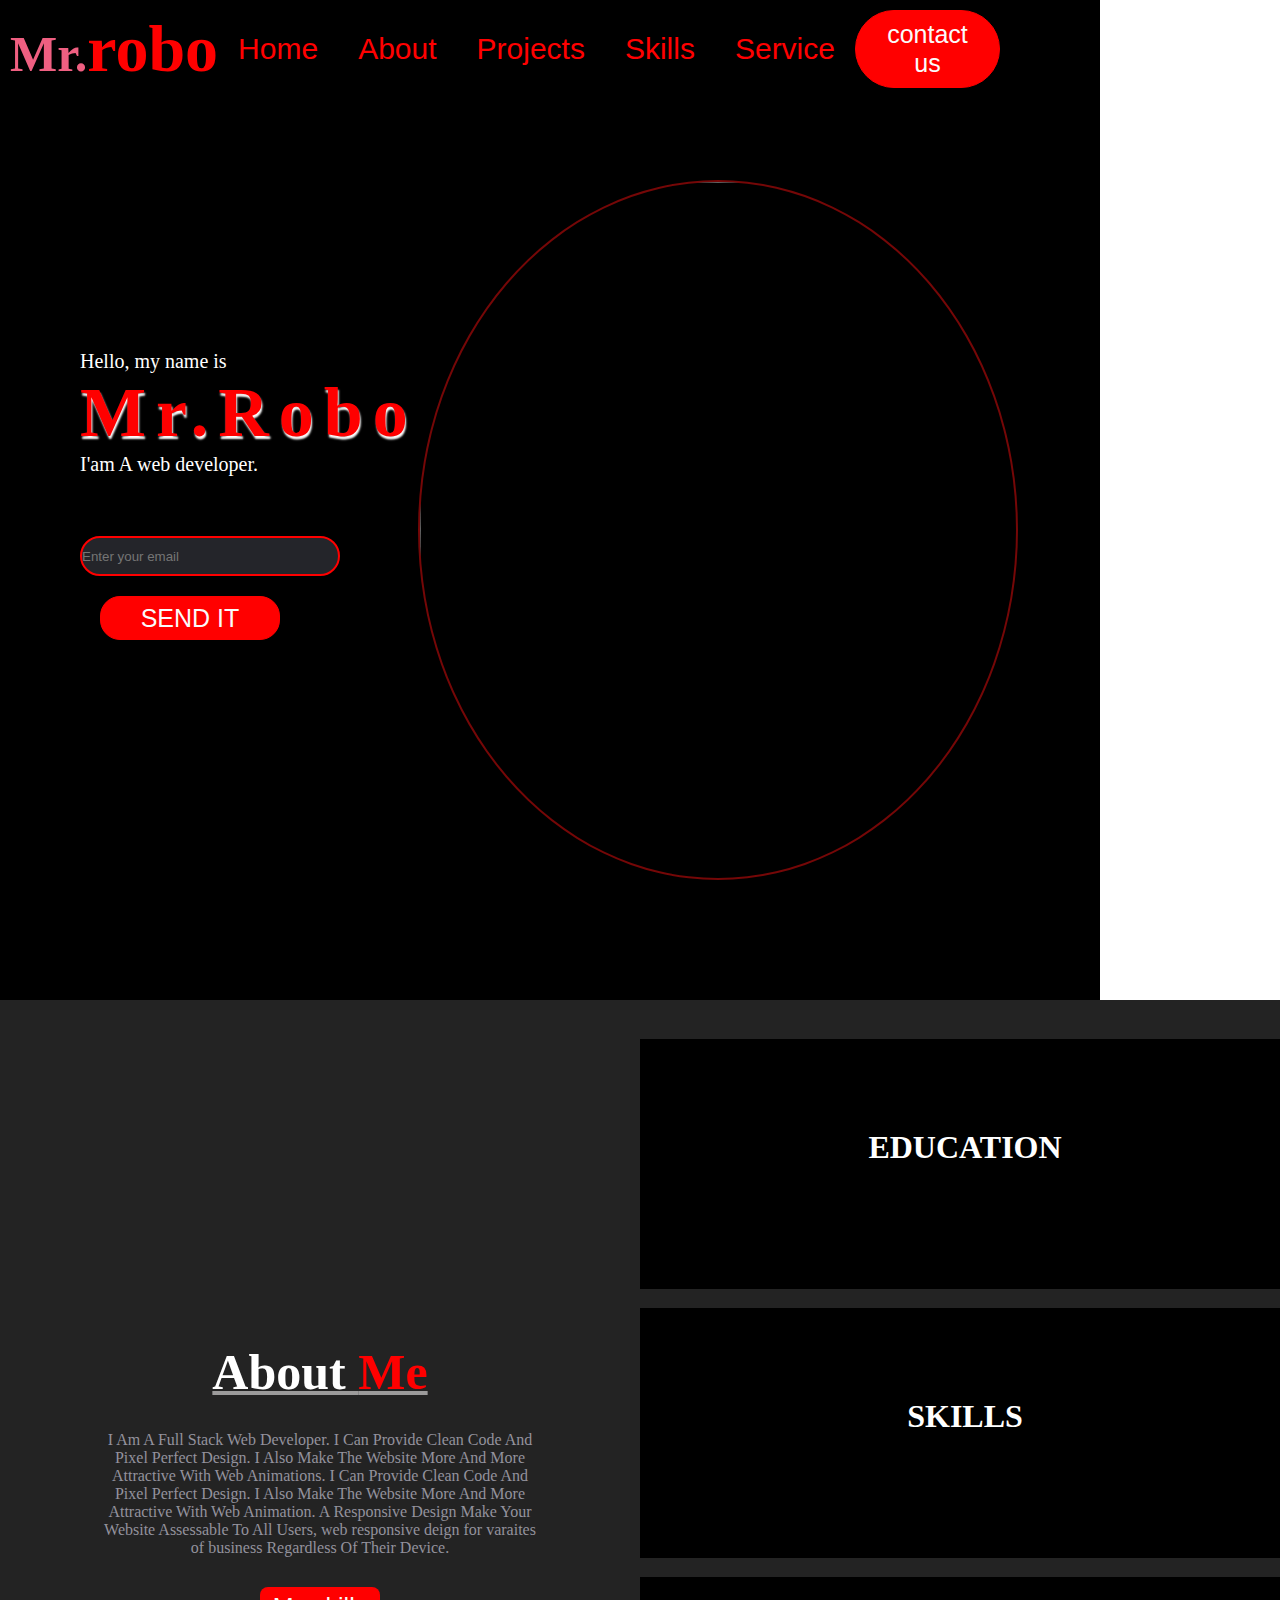
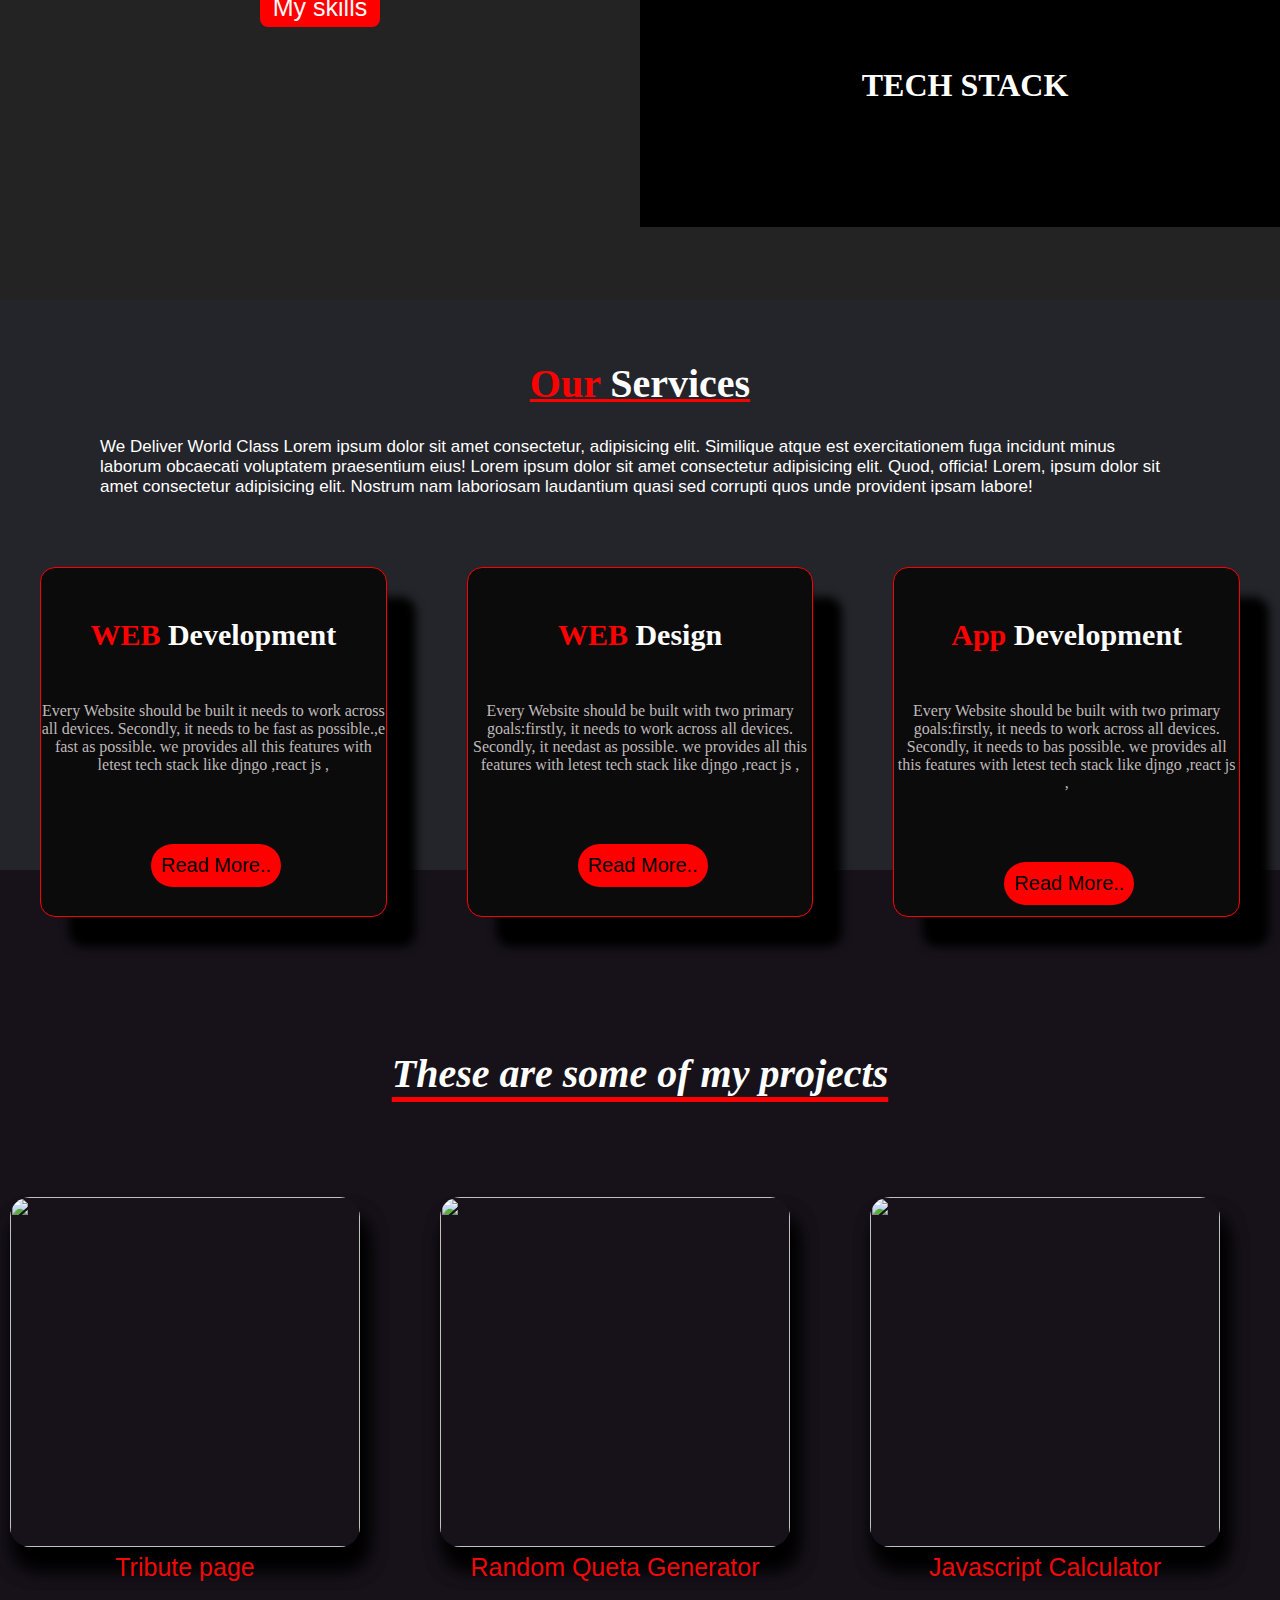
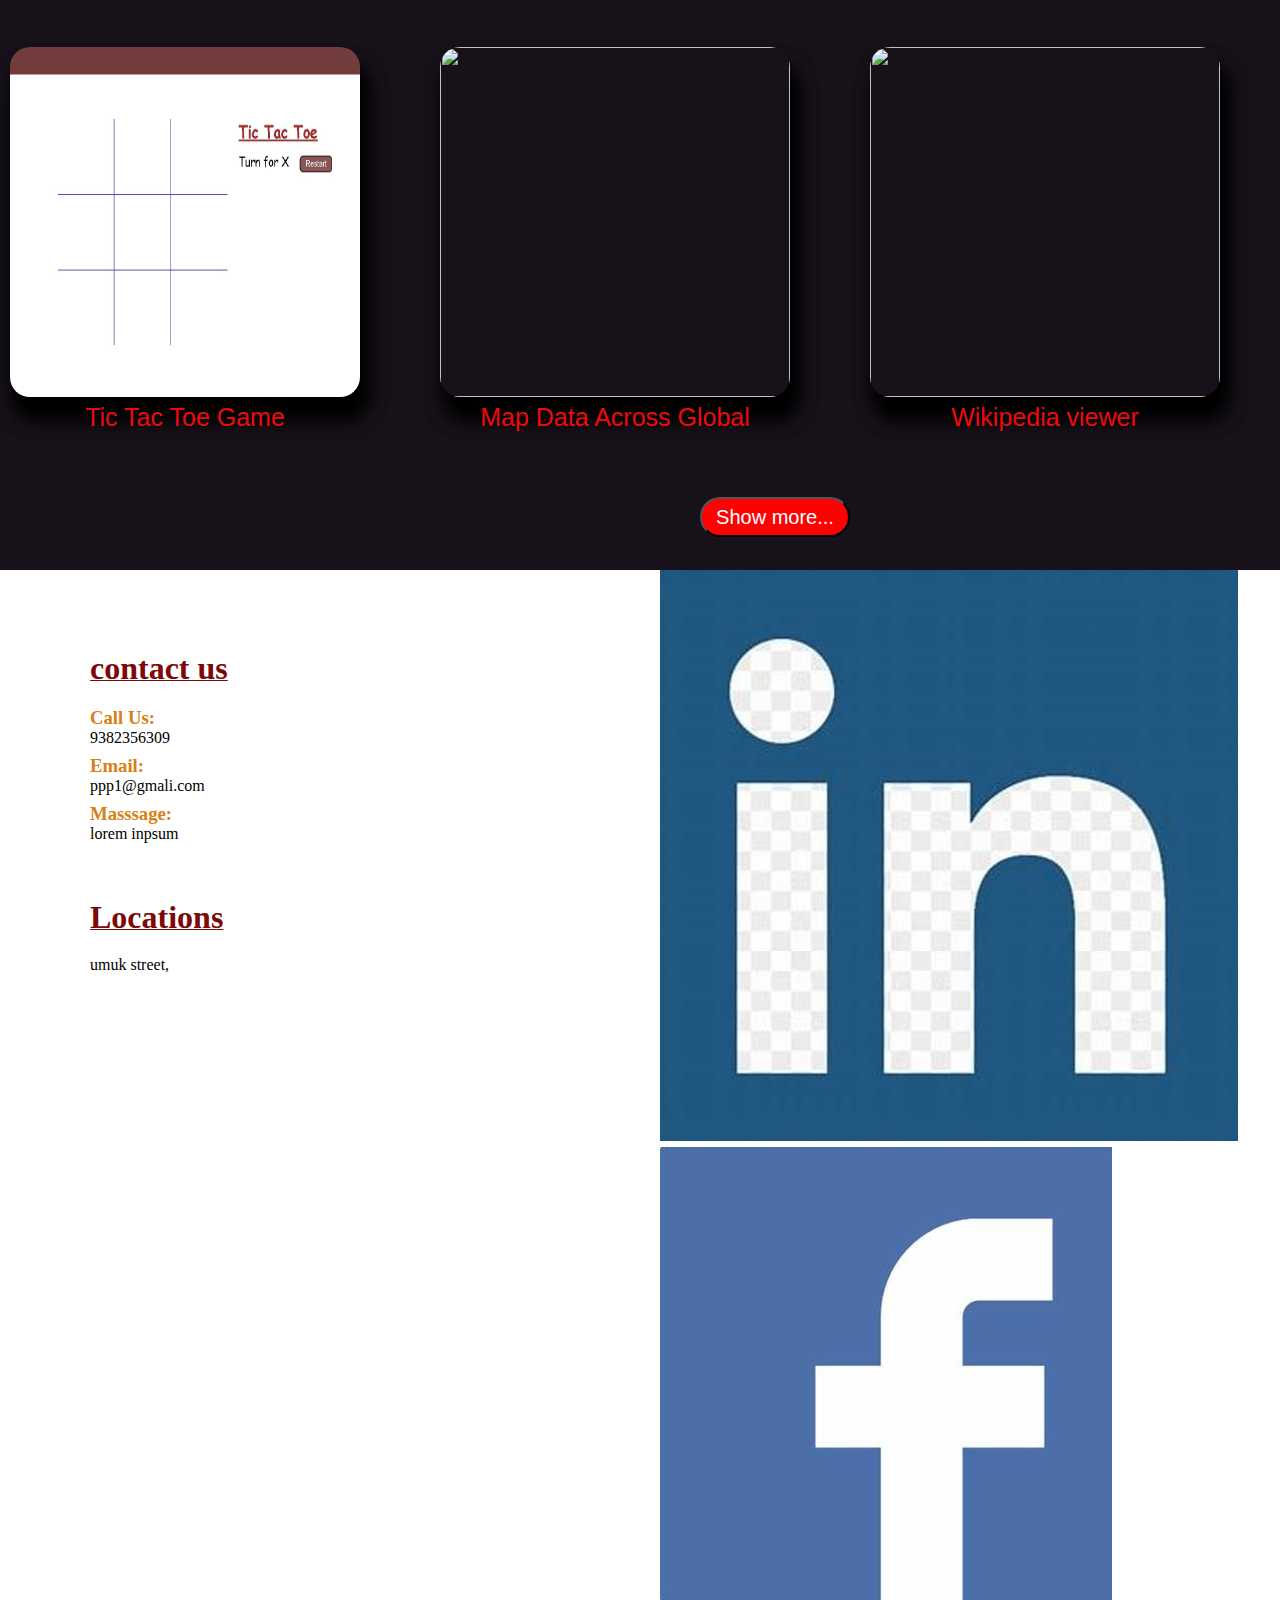
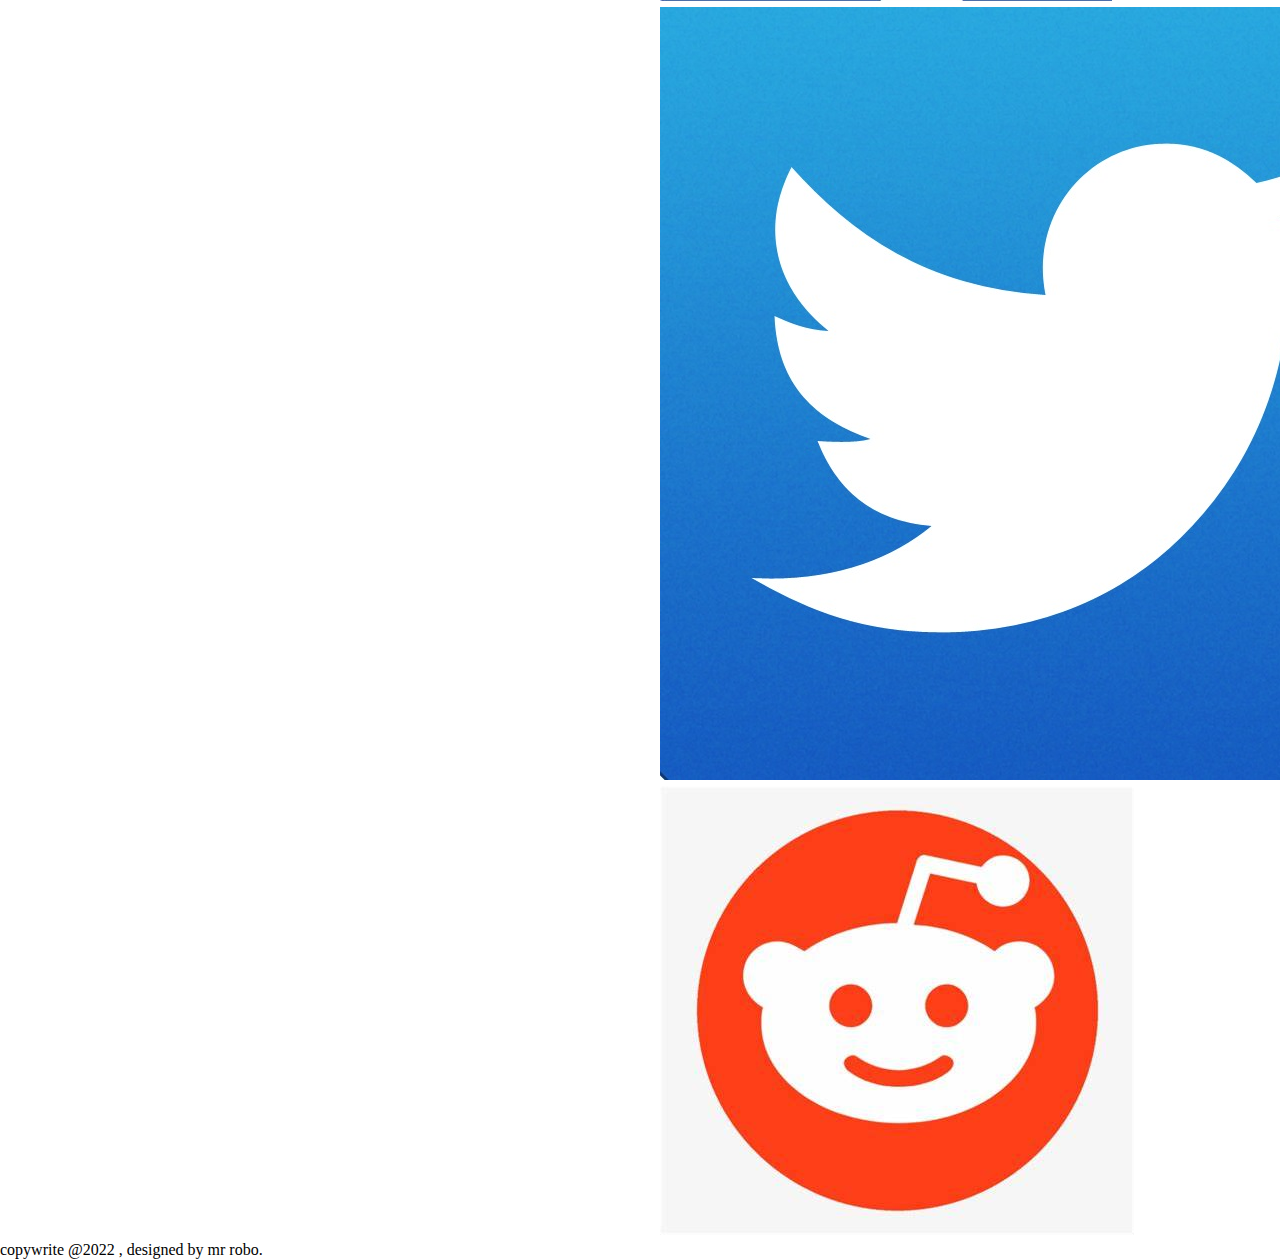
==== index.html @ b3cbdafd "Rename portfolio2.html to index.html" ====
<!DOCTYPE html>
<html lang="en">
<head>
    <meta charset="UTF-8">
    <meta http-equiv="X-UA-Compatible" content="IE=edge">
    <meta name="viewport" content="width=device-width, initial-scale=1.0">
    <title>Document</title>
    <link rel="stylesheet" href="portfolio2.css">
    <link rel="stylesheet" media="screen and (max-width:1300px)" href="portfolio2 mobile.css">

</head>
<body>
    <!-----------------------------------navigation section ------------->
    <div class="head">
    <header>
        <h2 class="logo">Mr.<span class="spn">robo</span></h2>
     <nav class="nav-list">
        <ul class="navlist">
            <li><a href="#">Home</a></li>
            <li><a href="#about-section">About</a></li>
            <li><a href="#projects-section">Projects</a></li>
            <li><a href="#">Skills</a></li>
            <li><a href="#service-section">Service</a></li>
        </ul>
     </nav>
     <a href="contact.html"><button class="contact-btn">contact us </button></a>
    </header>
</div>
    <!------------------------------------------ body section -------------->
    <section class="main-page">
        <div class="intro">
        <p>Hello, my name is </p>
        <h1><span>Mr.Robo </span></h1>
        <p>I'am A web developer.</p>
        <form>
            <input type="email" class="mail" placeholder="Enter your email" >
            <button id="mailsubmit" >SEND IT</button>
        </form>
        <!-- <script>
            document.form.mail.setCustomValidity("dddd")
            function updateMessage(input)
            {
                if(input.value == "")
                {
                    input.setCustomValidity('');
                }
            }
         </script> -->
        </div>
        <div class="roboimg">
            <img src="IMG_20220223_135254.jpg">
        </div>
        
    </section>

<!-- -------------------------- about section --------------------------- -->
<div id="about-section">
    <div class="about-1">
 <h1>About <span style="color: red;">Me</span></h1>
 <!-- <h2></h2> -->
 <p> I Am A Full Stack Web Developer. I Can Provide Clean Code And Pixel Perfect Design. I Also Make The Website More And More Attractive With Web Animations. I Can Provide Clean Code And Pixel Perfect Design. I Also Make The Website More And More Attractive With Web Animation. A Responsive Design Make Your Website Assessable To All Users,  web responsive deign for varaites of business Regardless Of Their Device.</p>
    <!-- </div> -->
    <button class="skillbtn">My skills</button>
</div>
<div class="about-2">
<div class="about2card-1">
<h1>EDUCATION</h1>
</div>

<div class="about2card-1">
    <h1>SKILLS</h1>
    </div>

    <div class="about2card-1">
        <h1>TECH STACK</h1>
        </div>
</div>

</div>
<!-- //------------------------------------------------------------- -->


  <!-- ----------------------- our service ------------------------------------------------   -->

<section id="service-section">
<h1 class="serviceh1">Our <span style="color:white ;">Services</span> </h1>
<p class="service-intro">We Deliver World Class Lorem ipsum dolor sit amet consectetur, adipisicing elit. Similique atque est exercitationem fuga incidunt minus laborum obcaecati voluptatem praesentium eius! Lorem ipsum dolor sit amet consectetur adipisicing elit. Quod, officia! Lorem, ipsum dolor sit amet consectetur adipisicing elit. Nostrum nam laboriosam laudantium quasi sed corrupti quos unde provident ipsam labore! </p>
<div class="service">

<div class="service-item">
<h1><span style="color: red;">WEB </span>Development</h1>
<p>Every Website should be built it needs to work across all devices. Secondly, it needs to be fast as possible.,e fast as possible. we provides all this features with letest tech stack like djngo ,react js ,</p>
<button class="service-btn">Read More..</button>
</div>

<div class="service-item">
    <h1><span style="color: red;">WEB </span>Design</h1>
    <p>Every Website should be built with two primary goals:firstly, it needs to work across all devices. Secondly, it needast as possible. we provides all this features with letest tech stack like djngo ,react js ,</p>
    <button class="service-btn">Read More..</button>
    </div>
    
<div class="service-item">
    <h1><span style="color: red;">App</span> Development</h1>
    <p>Every Website should be built with two primary goals:firstly, it needs to work across all devices. Secondly, it needs to bas possible. we provides all this features with letest tech stack like djngo ,react js ,</p>
    <button class="service-btn">Read More..</button>
    </div>
</div>

</section>
<!-- <hr> ------------------------- project section -->
<div id="projects-section">
<h1>These are some of my projects</h1>

<div class="project-cointaner"> 

    <div class="project-item">
        <a href="product landing page.html" target="_blank">

        <img class="project-item" src="https://cdn.freecodecamp.org/testable-projects-fcc/images/tribute.jpg" >
            <!-- class="item-footer">  -->
            <p> Tribute page </p>
        
        </a>
         </div>
         <div class="project-item">
             <a target="_blank" href="#">
            <img class="project-item" src=" https://cdn.freecodecamp.org/testable-projects-fcc/images/random-quote-machine.png" >
            <div class="item-footer"> 
                <p> Random Queta Generator </p>
            </div>
        </a>
             </div>
             <div class="project-item">
                <a href="#">
                <img class="project-item" src=" https://cdn.freecodecamp.org/testable-projects-fcc/images/calc.png" >
                
                <!-- <div class="item-footer">  -->
                    <p> Javascript Calculator</p>
                <!-- </div> -->
            </a>
                 </div>
                 <div class="project-item">
                    <a href="http://" target="_blank" rel="noopener noreferrer">
                    <img class="project-item" src="tic tac toe photo.jpg" >
                    <!-- <div class="item-footer">  -->
                        <p> Tic Tac Toe Game </p>
                    <!-- </div> --></a>
                     </div>
                     <div class="project-item">
                        <a href="#">

                            <img class="project-item" src="https://cdn.freecodecamp.org/testable-projects-fcc/images/map.jpg " >
                            <!-- <div class="item-footer">  -->
                                <p> Map Data Across Global </p>
                                <!-- </div> -->
                            </a>
                         </div>
                         <div class="project-item">
                            <a href="#">

                                <img class="project-item" src=" https://cdn.freecodecamp.org/testable-projects-fcc/images/wiki.png" >
                                <!-- <div class="item-footer">  -->
                                   <p>  Wikipedia viewer </p>
                                    <!-- </div> -->
                                </a>
                             </div>

    </div>


<div class="btn">
    <button>Show more...</button>
</div>

</div>
</div>
<!-- -----------------------------------footer section--------------------- -->
<footer id="footer-section">
    
<div class="footer-left">

   <div class="fitm">
    <h1>contact us</h1>
   <h3>Call Us: </h3>
   <p>9382356309</p>
   <h3>Email:</h3>
   <p>ppp1@gmali.com</p>
   <h3>Masssage:</h3>
   <p>lorem inpsum</p>
   
   <p></p>
   </div>

   <div class="fitm">
    <h1>Locations</h1>
   <p>umuk street, </p>
   </div>
   
</div>
<div class="footer-right">
<form action="">

</form>

</div>

<div class="social-icon">
    <!-- <h1 class="socialh1">connect with me : </h1> -->
   <a href="linkdine.com" target="_blank"><img src="linkdin 6.jpg" alt="linkdine"></a>
   <a href="facebook.com" target="_blank"> <img  src="fb logo2 " alt="linkdine"></a>
  <a href="twteer.com" target="_blank">  <img  src="twteeer 3.jpg" alt="linkdine"></a>
   <a class="redlogo" href="reddit.com"target="_blank"> <img  src="reddit " alt="linkdine"></a>
   
</div>

<p id="copy">copywrite @2022 , designed by mr robo.</p> 
</footer>

</body>
</html>
---- portfolio2.css ----
*{
    padding: 0;
    margin: 0;
    box-sizing: border-box;
    /* background-color: #24252A; */
 }
 /* ------------------navigation section-------------------------------- */
header{
   display: flex;
   justify-content: space-between;
   align-items: center;
   padding: 10px;
   background-color: #000000;
   
}
.head{
   width: 100%;
   position: fixed;
   top: 0;
}
.spn{
   color: red;
   font-size: 66px;
}
.logo{
   font-size: 50px;
   color: rgb(239, 95, 129);
   cursor: pointer;
}
li,a,button{
   font-family: "montserrat" ,sans-serif;
   font-weight: 500;
   color: rgb(251, 250, 250);
   font-size: 25px;
   text-decoration: none;
}
.navlist{
   list-style-type: none;
   display: flex;
   justify-content: space-evenly;
   /* position: fixed; */
}
.navlist li{
   display: inline-block;
   padding:  20px;
}
.navlist li a{
   transition: all 0.3s ease 0s;
   font-size: 30px;
   transition: 0.3s;
   color: red;
}
/* .navlist li a:hover{ */
   /* color: red; */
   /* border-bottom: 5px solid red; */
/* } */
li a{
   transition: .5s linear;
}
li:hover a:nth-child(1){
   margin-right: 5px
 }
/* li:hover a:nth-child(1):after{ */
   /* content: "'"; */
 /* } */
 li:hover a:nth-child(2){
   margin-left: 30px
 }
 li:hover a{
   color: #fff;
   text-shadow: 0 0 10px #fff,
                0 0 20px #fff, 
                0 0 40px #fff;
 }

.contact-btn{
   padding: 9px 25px;
   margin-right: 90px;
   background-color:red;
   cursor: pointer;
   /* border: none; */
   border: 1px solid red;
   border-radius: 50px;
   transition: all 0.3s ease 0s;
}
.contact-btn:hover{
   border: 4px soid rgba(0,136,169,1);
   background-color: #24252A;
}
 /* -------------------------------------------- */
 /* ---------------------------body section------------------------------ */
.main-page{
   display: flex;
   justify-content: space-around;
   background-color: #000000;
   height: 1000px;
}
.intro{
   margin-top: 350px;
   padding-left: 80px;

}
.intro p{
   color: white;
   font-size: 20px;

}
.intro h1{
   color: red;
   font-size: 70px;
   text-shadow: rgb(252, 252, 252) 1px 3px 2px;
   letter-spacing: 10px;
   cursor: pointer;
}
h1 span{
   transition: .5s linear;
}
h1:hover span:nth-child(1){
   margin-right: 5px
 }
 h1:hover span:nth-child(1):after{
   content: "'";
 }
 h1:hover span:nth-child(2){
   margin-left: 30px
 }
 h1:hover span{
   color: #fff;
   text-shadow: 0 0 10px #fff,
                0 0 20px #fff, 
                0 0 40px #fff;
 }



.mail{
   margin-top: 60px;
   /* margin: 20px; */
   width: 260px;
   height: 40px;
   border: 2px solid red;
   border-radius: 20px;
   background-color:  #24252A;;
   
}
.mail:hover{
   background-color: rgb(215, 212, 212) ;
   
}
#mailsubmit{
   margin-left: 20px;
   background-color: red;
   border: 1px solid red;
   border-radius: 20px;
   width: 180px;
   height: 44px;
   cursor: pointer;
}
#mailsubmit:hover{
  transition-duration: 0.5s;
   background-color: #24252A;
}
.roboimg img{
   margin-top: 180px;
   margin-right: 100px;
   height: 700px;
   width: 600px;
   opacity: 0.5;
   border: 2px solid rgb(233, 14, 14);
   border-radius: 50%;
   image-resolution: 100;
}
/* ------------------------------------------------------ */
/* -----------------------------------------about seciton----------------------- */
#about-section{
   background-color: rgb(35, 35, 35);
   height: 900px;
   display: grid;
   grid-template-columns: 50% 50%;
   justify-content: center;

}
.about-1{
   width: 70%;
   text-align: center;
   margin: auto;
   
  padding-top:70px;
}
.about-1 h1{
   color: white;
   font-size: 50px;
   text-decoration: underline 4px rgb(156, 155, 155) ;


}
.about-1 p{
   color: rgb(147, 146, 157);
   margin-top: 30px;
}
.about-1 button{
   background-color: red;
   border: none;
   border-radius: 8px;
   width: 120px;
   height: 40px;
   margin-top: 30px;
   cursor: pointer;
}
.about-1 button:hover{
   background-color: #24252A;
   border: 2px solid red;
   transition: 0.5s;
}

.about-2{
   margin: 20px 0;
   /* background-color: white; */
   /* width: 500px; */
   /* height: 500px; */
}

.about2card-1{
   background-color: #000000;
   width: 650px;
   height: 250px;
   margin: 19px 0;
   text-align: center;
 padding-top: 90px;
 color: white;
}





/* --------------------------- project section------------ */
#projects-section{
   background-color: rgb(23, 18, 26);
   width: 100%;
   height: 1300px;
   padding-top: 100px;
}
.project-item a{
   text-decoration: none;
}
#projects-section h1{
   text-align: center;
   font-size: 40px;
   padding-top: 130px;
   color: rgb(255, 255, 255);
   font-style: italic;
   text-decoration: underline 5px rgb(250, 2, 2) ;
   text-underline-offset: 10px;
   padding-top: 80px;
}
.project-cointaner{
   display: grid;
   justify-content: center;
 margin-top: 100px;
 row-gap: 100px;
column-gap: 30px;
grid-template-columns: 400px 400px 400px;

}
.project-item{
   box-shadow: #000000 6px 20px 20px;
   width: 350px;
   height: 350px;
   border-radius: 20px;
   
}
.project-item:hover{
   /* border: 1px solid rgba(137, 10, 10, 0.473); */
   box-shadow: none;
   border: 1px solid black;
}

.project-item p{
   /* border: 1px solid rgba(247, 244, 244, 0.503); */
   /* background-color: rgb(14, 11, 6); */
   color: rgba(250, 9, 9, 0.995);
   /* height: 50px; */
   margin-top: 0ch;
  font-size: 25px;
  text-align: center;
  cursor: pointer;
}

.btn button{
 background-color: rgb(252, 2, 2);
 cursor: pointer;
 width: 150px;
 height: 40px;
 margin-left: 700px;
 margin-top: 100px;
 color: white;
 font-size: 20px;
 border-radius: 20px;
}
.btn button:hover{
   background-color: rgb(0, 0, 0);
   /* border: 2px solid rgba(3, 12, 6, 0.36); */
   color: rgb(237, 13, 13);
}
/* ----------------------------service section--------- */

#service-section{
   height: 570px;
   background-color: #24252A;
   padding-top: 60px;
}
.service-intro{
   color: white;
   margin: 30px 100px;
   font-family: 'Gill Sans', 'Gill Sans MT', Calibri, 'Trebuchet MS', sans-serif;
   font-size: 17px;
}
.service{
   display: flex;
   justify-content: center;
   align-items: center;
   /* background-color: black; */
   /* height: 800px; */
}
.serviceh1{
   text-align: center;
   color: red;
   font-size: 40px;
   text-decoration: underline red 3px;
}
.service-item{
   width: 350px;
   height: 350px;
   /* border: 1px solid red; */
   background-color: rgb(12, 11, 11);
   margin: 40px;
   border-radius: 15px;
   box-shadow: 29px 30px 10px black;
   border: 1px solid red;
}
.service-item:hover{
   box-shadow: none;
   background-color:#24252A;
   border: none;
   transition: 0.3s;
}
.service-item h1{
   text-align: center;
   padding-top: 50px;
   color: rgb(254, 254, 254);
   font-size: 30px;
   
}
.service-item p{
   text-align: center;
   padding-top: 50px;
   color: rgb(190, 185, 185);
}
.service-btn{
  background-color: red;
  border: none;
  margin-left: 110px;
  margin-top: 70px;
  border-radius: 25px;
  font-size: 20px;
  padding: 10px;
color: black;
cursor: pointer;
}
.service-item button:hover{
   border: 1px solid red;
   background-color:black;
   color: white;
   transition: 0.5s;
}
hr {
   /* padding-top: 5px; */
   margin-bottom: 100px;
   width: 100%;
}

/* ------------------------------- footer section ---------------------- */

#footer-section{
   height: 500px;
   display: grid;
   grid-template-columns: 30% 30% 30%;
   
}
.footer-left{
   margin: 60px 90px;
}
.fitm{
   padding: 20px 0;
}
.fitm h1{
   color: rgb(124, 8, 8);
   text-decoration: underline 1px;
   padding-bottom: 20px;
}
.fitm h3{
   color: rgb(216, 128, 21);
   
}
.fitm p{
   padding-bottom: 8px;
}
.fitm2{
   /* background-color: #000000; */
   height: 170px;
   width: 275px;
   border: 2px solid rgb(149, 7, 7);
   border-radius: 20px;
   box-shadow: 12px 19px 12px black;
}

.fitm2 form{
   padding: 20px 10px;
   
}
#ftr-lebel{
 margin-left:  55px;
 color: red;
 
}
.fitm2 input{
   width: 250px;
   height: 30px;
   /* background-color:rgb(218, 174, 174) ; */
   border-radius: 20px;
}

#ftr-submit{
   width: 100px;
   border-radius: 10px;
   margin-left: 60px;
   background-color: red;
   cursor: pointer;
}
#ftr-submit:hover{
   background-color: black;
}



.footer-mid{
   padding: 90px 10px;
}
.footer-mid h1{
   color: rgb(123, 4, 4);
   padding-bottom: 40px;
}

.footer-right{
   margin: 80px 200px;
}
.footer-right h1{
   color:rgb(134, 5, 5);
   padding-bottom: 30px;
}


/* ---------------------------------------------------------------------- */
---- portfolio2 mobile.css ----
*{
    padding: 0;
    margin: 0;
}
header{
    width: 1100px;
    background-color: black;

}
.main-page{
    width: 1100px;

}
#mailsubmit{
    margin-top: 20px;
}
.about-section{
    width: 1100px;
}
.service-section{
    width: 1100px;
}

#footer-section{
    width: 1100px;
}
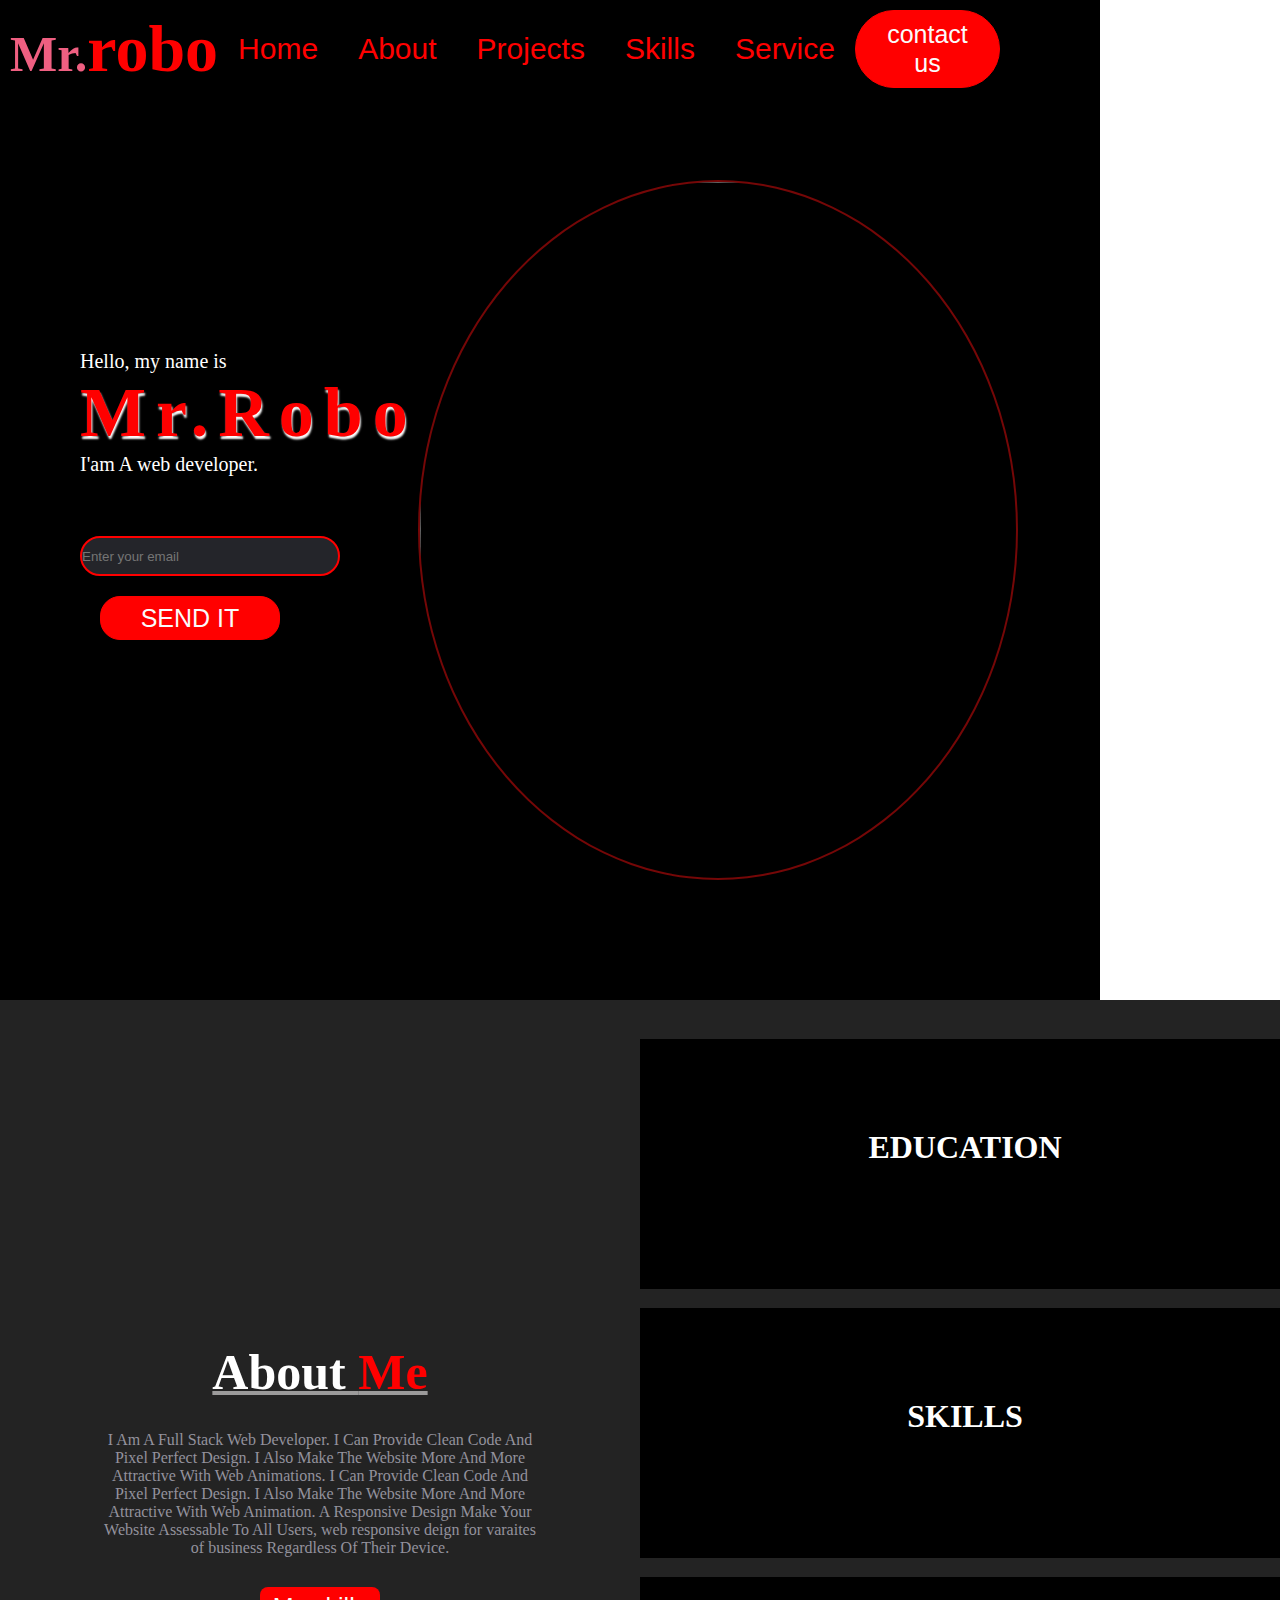
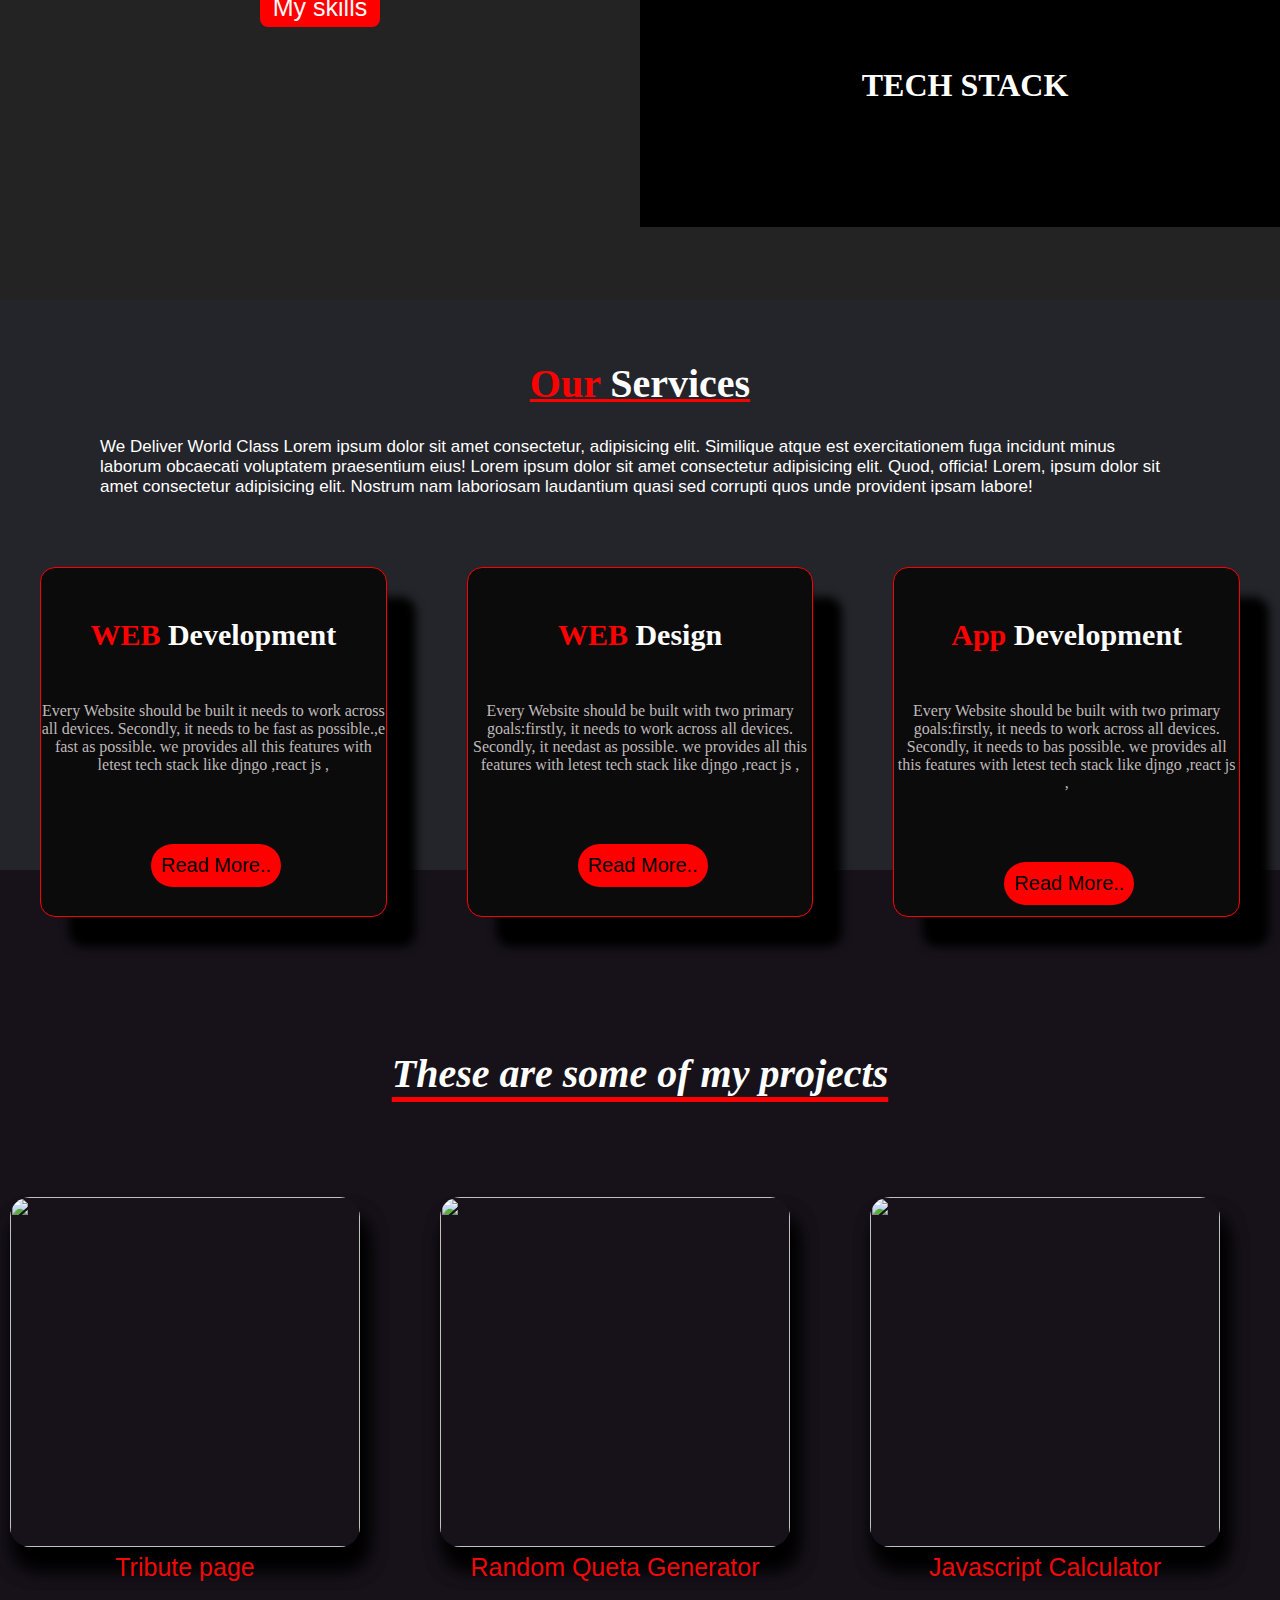
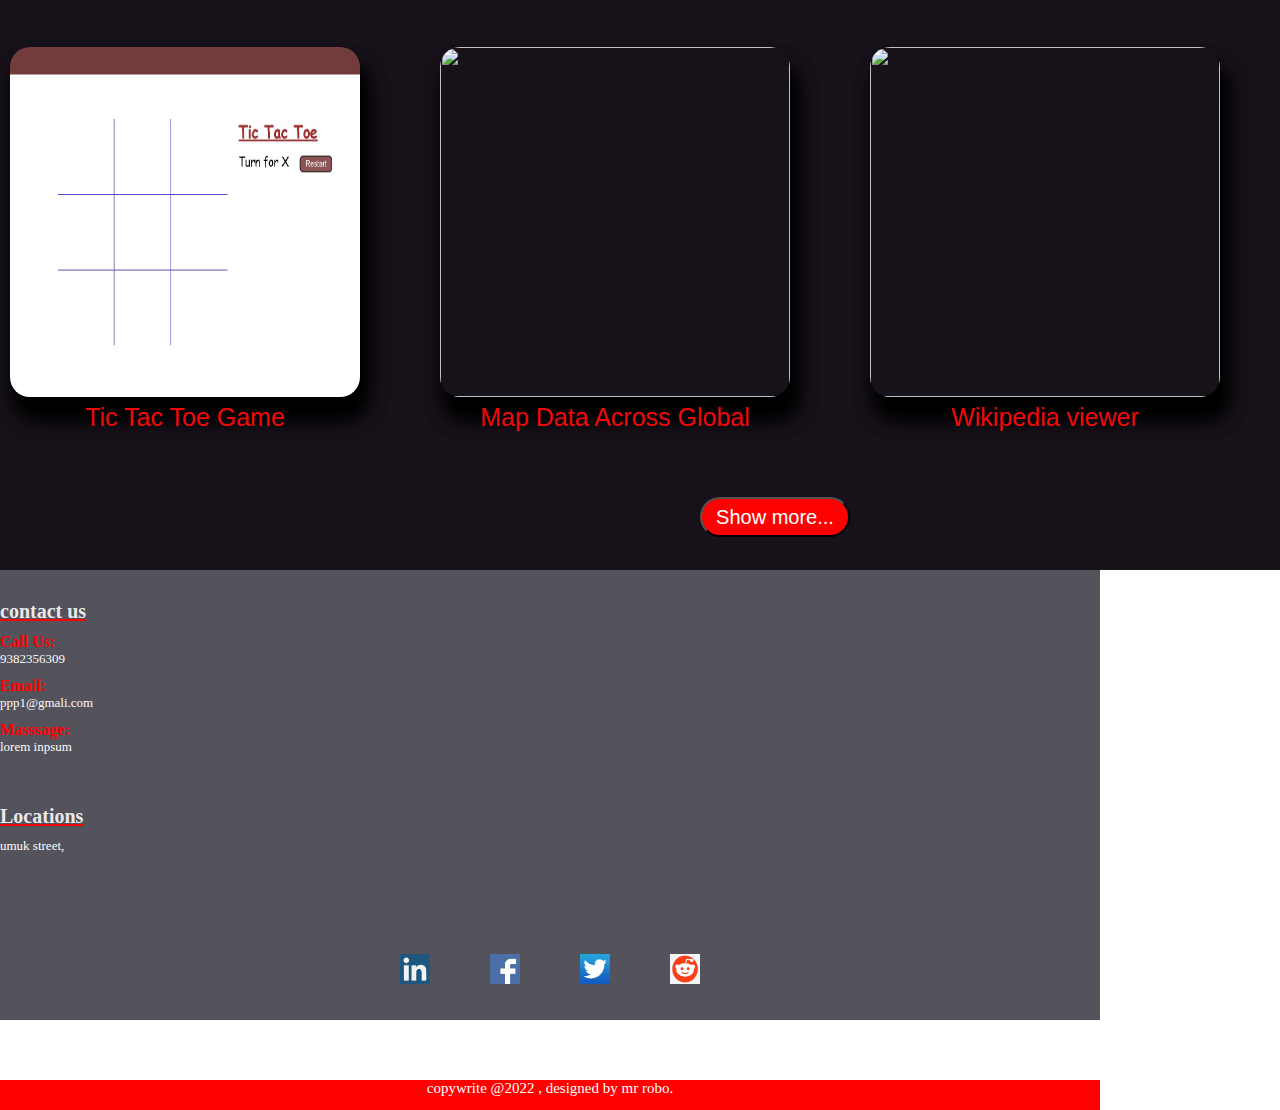
==== commit da8e3fcd: "Update index.html" ====
--- a/index.html
+++ b/index.html
@@ -5,7 +5,7 @@
     <meta http-equiv="X-UA-Compatible" content="IE=edge">
     <meta name="viewport" content="width=device-width, initial-scale=1.0">
     <title>Document</title>
-    <link rel="stylesheet" href="portfolio2.css">
+    <link rel="stylesheet" href="index.css">
     <link rel="stylesheet" media="screen and (max-width:1300px)" href="portfolio2 mobile.css">
 
 </head>
--- a/index.css
+++ b/index.css
@@ -0,0 +1,451 @@
+ *{
+    padding: 0;
+    margin: 0;
+    box-sizing: border-box;
+    /* background-color: #24252A; */
+ }
+ /* ------------------navigation section-------------------------------- */
+header{
+   display: flex;
+   justify-content: space-between;
+   align-items: center;
+   padding: 10px;
+   background-color: #000000;
+   
+}
+.head{
+   width: 100%;
+   position: fixed;
+   top: 0;
+}
+.spn{
+   color: red;
+   font-size: 66px;
+}
+.logo{
+   font-size: 50px;
+   color: rgb(239, 95, 129);
+   cursor: pointer;
+}
+li,a,button{
+   font-family: "montserrat" ,sans-serif;
+   font-weight: 500;
+   color: rgb(251, 250, 250);
+   font-size: 25px;
+   text-decoration: none;
+}
+.navlist{
+   list-style-type: none;
+   display: flex;
+   justify-content: space-evenly;
+   /* position: fixed; */
+}
+.navlist li{
+   display: inline-block;
+   padding:  20px;
+}
+.navlist li a{
+   transition: all 0.3s ease 0s;
+   font-size: 30px;
+   transition: 0.3s;
+   color: red;
+}
+/* .navlist li a:hover{ */
+   /* color: red; */
+   /* border-bottom: 5px solid red; */
+/* } */
+li a{
+   transition: .5s linear;
+}
+li:hover a:nth-child(1){
+   margin-right: 5px
+ }
+/* li:hover a:nth-child(1):after{ */
+   /* content: "'"; */
+ /* } */
+ li:hover a:nth-child(2){
+   margin-left: 30px
+ }
+ li:hover a{
+   color: #fff;
+   text-shadow: 0 0 10px #fff,
+                0 0 20px #fff, 
+                0 0 40px #fff;
+ }
+
+.contact-btn{
+   padding: 9px 25px;
+   margin-right: 90px;
+   background-color:red;
+   cursor: pointer;
+   /* border: none; */
+   border: 1px solid red;
+   border-radius: 50px;
+   transition: all 0.3s ease 0s;
+}
+.contact-btn:hover{
+   border: 4px soid rgba(0,136,169,1);
+   background-color: #24252A;
+}
+ /* -------------------------------------------- */
+ /* ---------------------------body section------------------------------ */
+.main-page{
+   display: flex;
+   justify-content: space-around;
+   background-color: #000000;
+   height: 1000px;
+}
+.intro{
+   margin-top: 350px;
+   padding-left: 80px;
+
+}
+.intro p{
+   color: white;
+   font-size: 20px;
+
+}
+.intro h1{
+   color: red;
+   font-size: 70px;
+   text-shadow: rgb(252, 252, 252) 1px 3px 2px;
+   letter-spacing: 10px;
+   cursor: pointer;
+}
+h1 span{
+   transition: .5s linear;
+}
+h1:hover span:nth-child(1){
+   margin-right: 5px
+ }
+ h1:hover span:nth-child(1):after{
+   content: "'";
+ }
+ h1:hover span:nth-child(2){
+   margin-left: 30px
+ }
+ h1:hover span{
+   color: #fff;
+   text-shadow: 0 0 10px #fff,
+                0 0 20px #fff, 
+                0 0 40px #fff;
+ }
+
+
+
+.mail{
+   margin-top: 60px;
+   /* margin: 20px; */
+   width: 260px;
+   height: 40px;
+   border: 2px solid red;
+   border-radius: 20px;
+   background-color:  #24252A;;
+   
+}
+.mail:hover{
+   background-color: rgb(215, 212, 212) ;
+   
+}
+#mailsubmit{
+   margin-left: 20px;
+   background-color: red;
+   border: 1px solid red;
+   border-radius: 20px;
+   width: 180px;
+   height: 44px;
+   cursor: pointer;
+}
+#mailsubmit:hover{
+  transition-duration: 0.5s;
+   background-color: #24252A;
+}
+.roboimg img{
+   margin-top: 180px;
+   margin-right: 100px;
+   height: 700px;
+   width: 600px;
+   opacity: 0.5;
+   border: 2px solid rgb(233, 14, 14);
+   border-radius: 50%;
+   image-resolution: 100;
+}
+/* ------------------------------------------------------ */
+/* -----------------------------------------about seciton----------------------- */
+#about-section{
+   background-color: rgb(35, 35, 35);
+   height: 900px;
+   display: grid;
+   grid-template-columns: 50% 50%;
+   justify-content: center;
+
+}
+.about-1{
+   width: 70%;
+   text-align: center;
+   margin: auto;
+   
+  padding-top:70px;
+}
+.about-1 h1{
+   color: white;
+   font-size: 50px;
+   text-decoration: underline 4px rgb(156, 155, 155) ;
+
+
+}
+.about-1 p{
+   color: rgb(147, 146, 157);
+   margin-top: 30px;
+}
+.about-1 button{
+   background-color: red;
+   border: none;
+   border-radius: 8px;
+   width: 120px;
+   height: 40px;
+   margin-top: 30px;
+   cursor: pointer;
+}
+.about-1 button:hover{
+   background-color: #24252A;
+   border: 2px solid red;
+   transition: 0.5s;
+}
+
+.about-2{
+   margin: 20px 0;
+   /* background-color: white; */
+   /* width: 500px; */
+   /* height: 500px; */
+}
+
+.about2card-1{
+   background-color: #000000;
+   width: 650px;
+   height: 250px;
+   margin: 19px 0;
+   text-align: center;
+ padding-top: 90px;
+ color: white;
+}
+
+
+
+
+
+/* --------------------------- project section------------ */
+#projects-section{
+   background-color: rgb(23, 18, 26);
+   width: 100%;
+   height: 1300px;
+   padding-top: 100px;
+}
+.project-item a{
+   text-decoration: none;
+}
+#projects-section h1{
+   text-align: center;
+   font-size: 40px;
+   padding-top: 130px;
+   color: rgb(255, 255, 255);
+   font-style: italic;
+   text-decoration: underline 5px rgb(250, 2, 2) ;
+   text-underline-offset: 10px;
+   padding-top: 80px;
+}
+.project-cointaner{
+   display: grid;
+   justify-content: center;
+ margin-top: 100px;
+ row-gap: 100px;
+column-gap: 30px;
+grid-template-columns: 400px 400px 400px;
+
+}
+.project-item{
+   box-shadow: #000000 6px 20px 20px;
+   width: 350px;
+   height: 350px;
+   border-radius: 20px;
+   
+}
+.project-item:hover{
+   /* border: 1px solid rgba(137, 10, 10, 0.473); */
+   box-shadow: none;
+   border: 1px solid black;
+}
+
+.project-item p{
+   /* border: 1px solid rgba(247, 244, 244, 0.503); */
+   /* background-color: rgb(14, 11, 6); */
+   color: rgba(250, 9, 9, 0.995);
+   /* height: 50px; */
+   margin-top: 0ch;
+  font-size: 25px;
+  text-align: center;
+  cursor: pointer;
+}
+
+.btn button{
+ background-color: rgb(252, 2, 2);
+ cursor: pointer;
+ width: 150px;
+ height: 40px;
+ margin-left: 700px;
+ margin-top: 100px;
+ color: white;
+ font-size: 20px;
+ border-radius: 20px;
+}
+.btn button:hover{
+   background-color: rgb(0, 0, 0);
+   /* border: 2px solid rgba(3, 12, 6, 0.36); */
+   color: rgb(237, 13, 13);
+}
+/* ----------------------------service section--------- */
+
+#service-section{
+   height: 570px;
+   background-color: #24252A;
+   padding-top: 60px;
+}
+.service-intro{
+   color: white;
+   margin: 30px 100px;
+   font-family: 'Gill Sans', 'Gill Sans MT', Calibri, 'Trebuchet MS', sans-serif;
+   font-size: 17px;
+}
+.service{
+   display: flex;
+   justify-content: center;
+   align-items: center;
+   /* background-color: black; */
+   /* height: 800px; */
+}
+.serviceh1{
+   text-align: center;
+   color: red;
+   font-size: 40px;
+   text-decoration: underline red 3px;
+}
+.service-item{
+   width: 350px;
+   height: 350px;
+   /* border: 1px solid red; */
+   background-color: rgb(12, 11, 11);
+   margin: 40px;
+   border-radius: 15px;
+   box-shadow: 29px 30px 10px black;
+   border: 1px solid red;
+}
+.service-item:hover{
+   box-shadow: none;
+   background-color:#24252A;
+   border: none;
+   transition: 0.3s;
+}
+.service-item h1{
+   text-align: center;
+   padding-top: 50px;
+   color: rgb(254, 254, 254);
+   font-size: 30px;
+   
+}
+.service-item p{
+   text-align: center;
+   padding-top: 50px;
+   color: rgb(190, 185, 185);
+}
+.service-btn{
+  background-color: red;
+  border: none;
+  margin-left: 110px;
+  margin-top: 70px;
+  border-radius: 25px;
+  font-size: 20px;
+  padding: 10px;
+color: black;
+cursor: pointer;
+}
+.service-item button:hover{
+   border: 1px solid red;
+   background-color:black;
+   color: white;
+   transition: 0.5s;
+}
+hr {
+   /* padding-top: 5px; */
+   margin-bottom: 100px;
+   width: 100%;
+}
+
+/* ------------------------------- footer section ---------------------- */
+#footer-section{
+   background-color: rgb(84, 82, 91);
+   width: 100%;
+   height: 450px;
+}
+.footer{
+display: flex;
+justify-content: space-around;
+align-items: center;
+}
+.fitm h3{
+   font-size: 16px;
+   color: rgb(255, 0, 0);
+
+}
+.fitm p{
+   font-size: 13px;
+   color: rgb(252, 252, 252);
+   padding-bottom: 10px;
+}
+.fitm h1{
+   padding-top: 30px;
+   color: rgba(249, 249, 250, 0.907);
+   text-decoration: underline rgb(246, 4, 4) 2px;
+   padding-bottom: 10px;
+   font-size: 20px;
+}
+.social-icon{
+   display: flex;
+   /* justify-content: space-evenly; */
+   justify-content: center;
+   align-items: center;
+   padding: 90px;
+}
+.social-icon img{
+height: 30px;
+width: 30px;
+cursor: pointer;
+
+}
+.social-icon a{
+   margin-inline: 30px;
+}
+.social-icon a:hover{
+/* background-color: rgb(0, 0, 0); */
+/* box-shadow:  5px 5px 5px  rgb(91, 91, 91); */
+
+}
+
+.socialh1{
+   color: rgb(139, 9, 7);
+   text-shadow: rgb(0, 0, 0) 10px 10px 10px;
+   /* border: 1px solid red; */
+   /* padding: 10px; */
+   text-align: center;
+
+}
+#copy{
+   
+   color: rgb(255, 255, 255);
+   font-size: 15px;
+   font-style: bold;
+   text-align: center;
+   /* padding-top: 50px; */
+   background-color: red;
+   height: 30px;
+}
+/* ---------------------------------------------------------------------- */
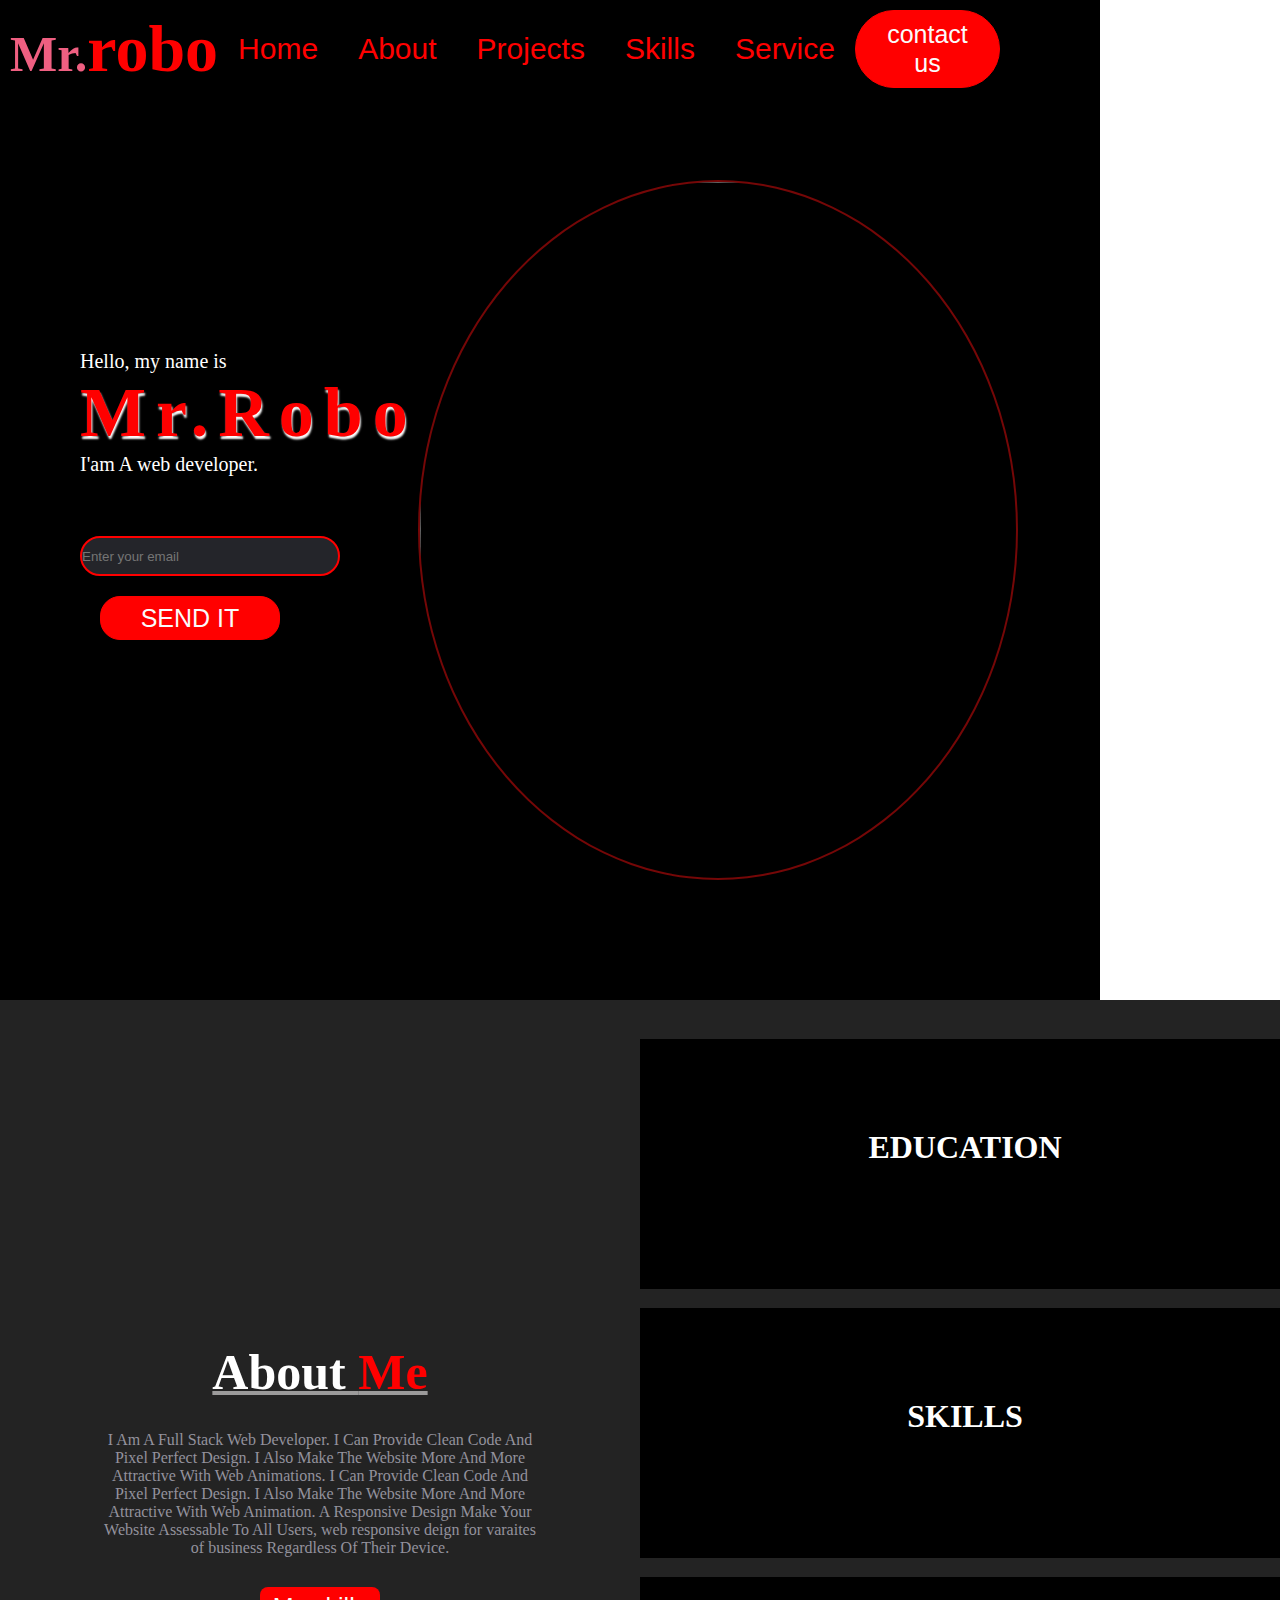
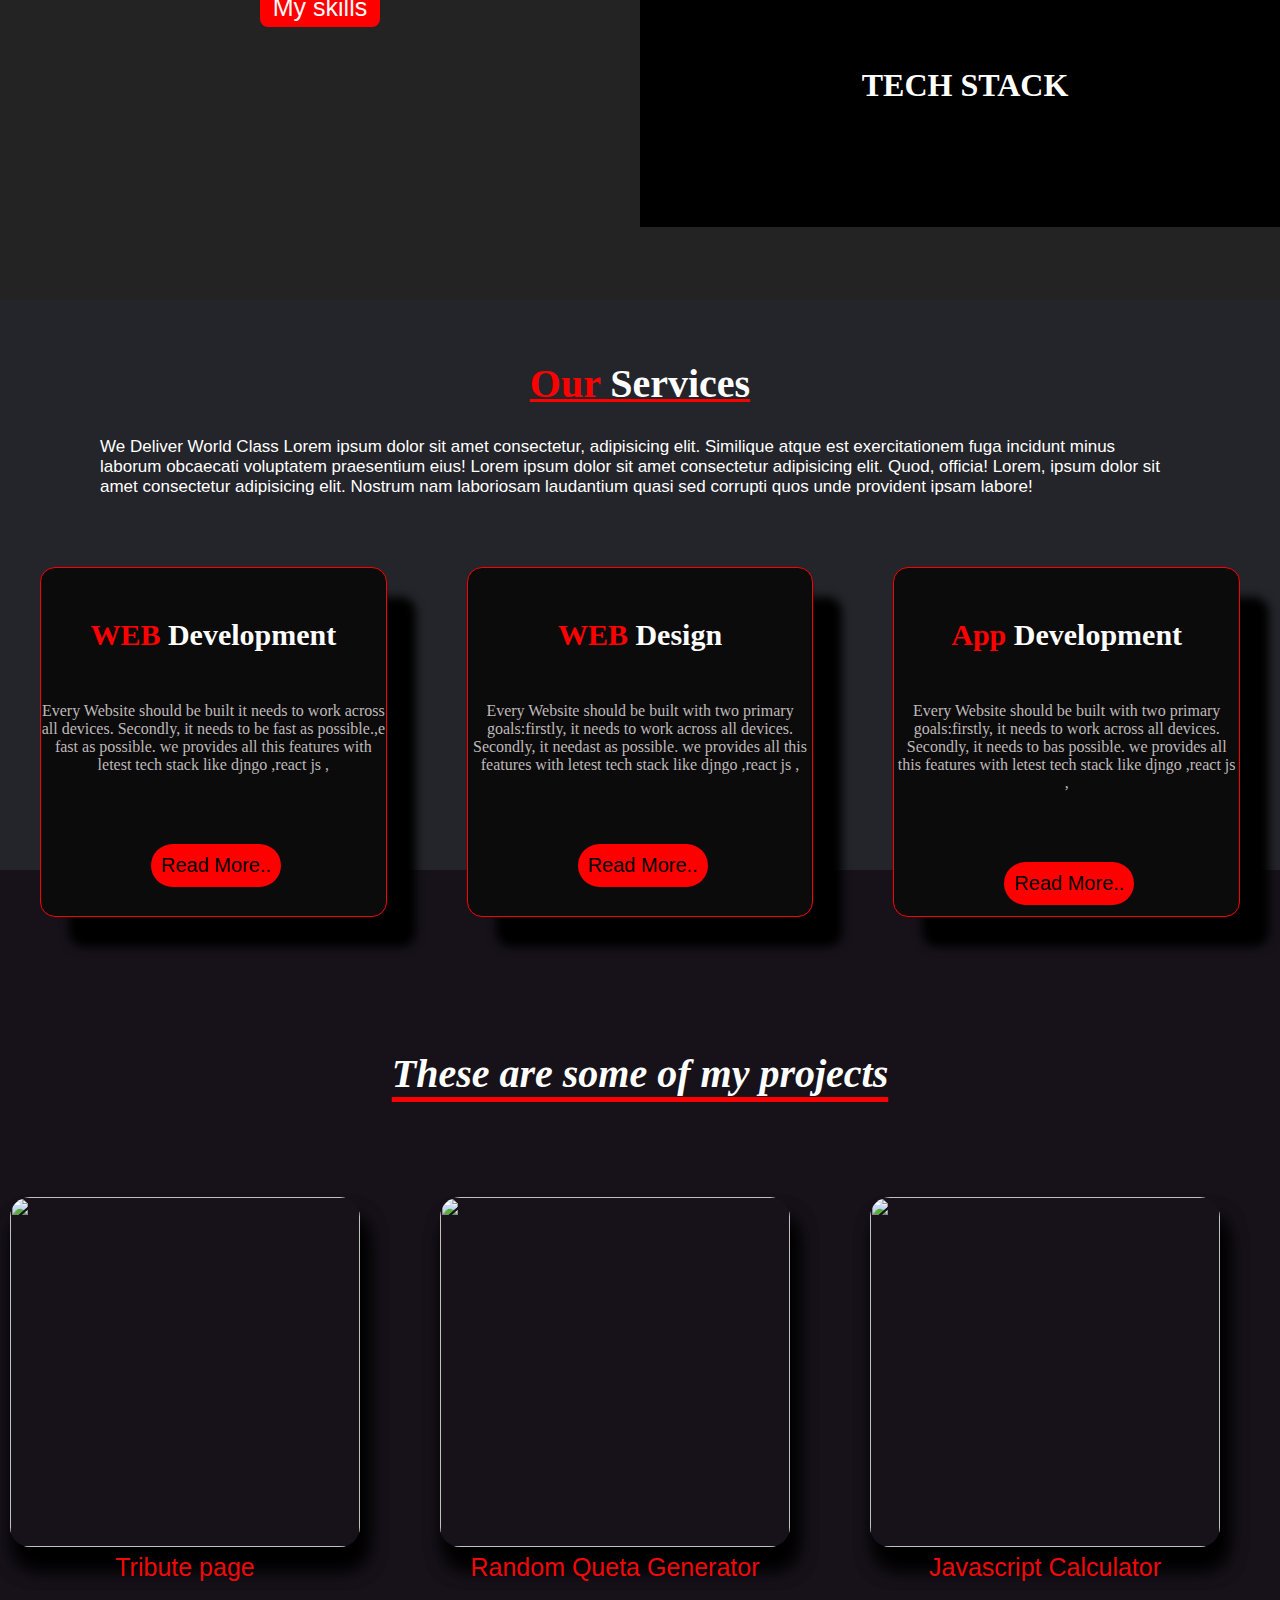
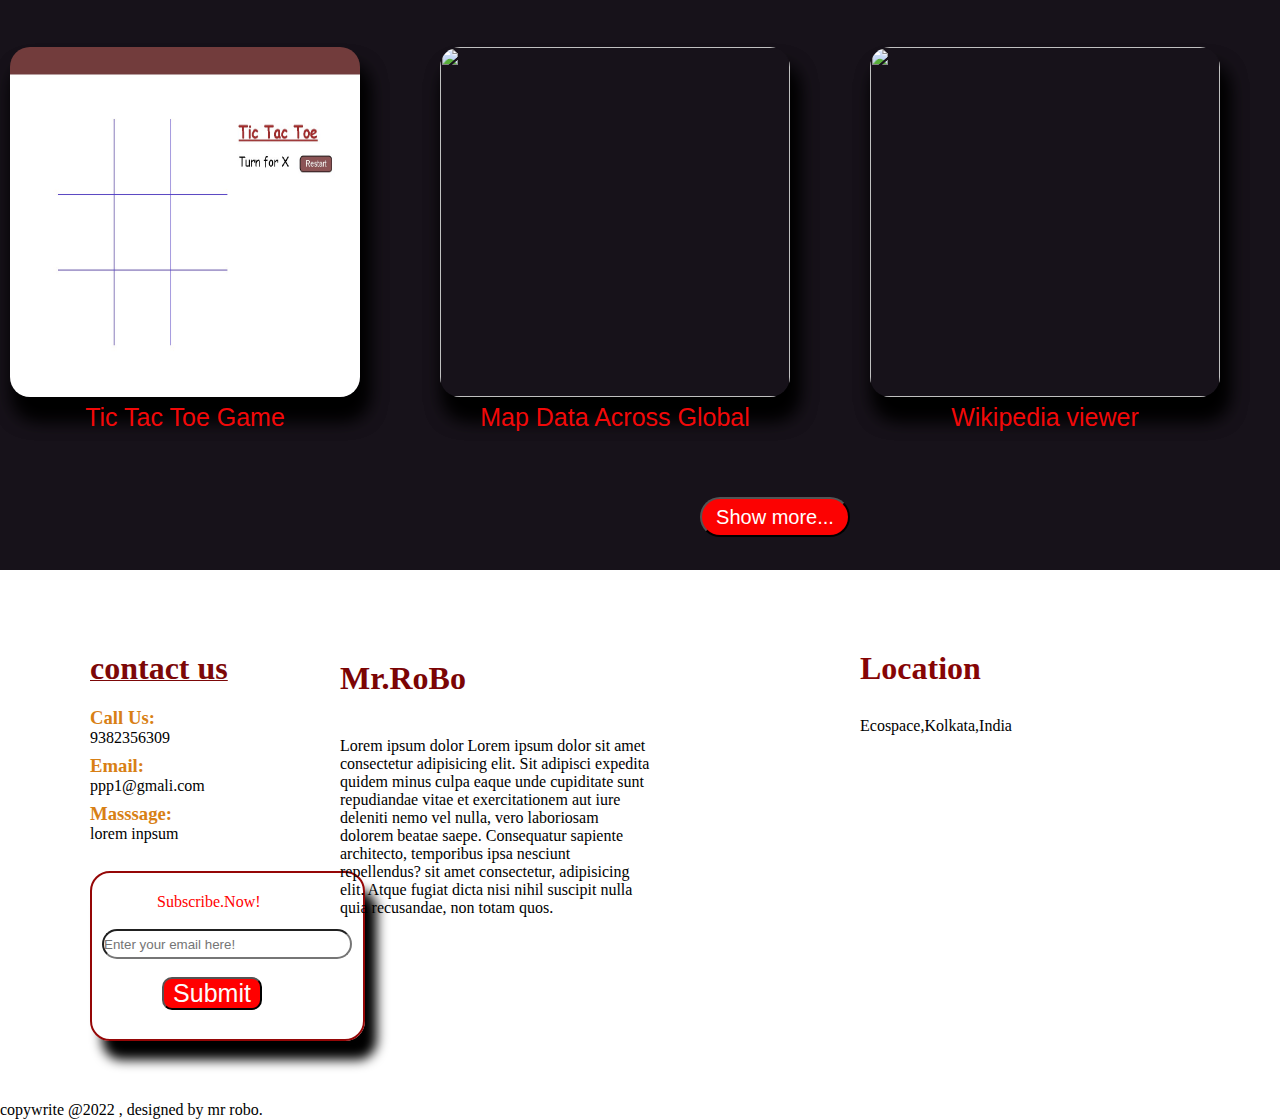
==== commit 1b083d6b: "rename main html file to index" ====
--- a/index.html
+++ b/index.html
@@ -5,7 +5,7 @@
     <meta http-equiv="X-UA-Compatible" content="IE=edge">
     <meta name="viewport" content="width=device-width, initial-scale=1.0">
     <title>Document</title>
-    <link rel="stylesheet" href="index.css">
+    <link rel="stylesheet" href="portfolio2.css">
     <link rel="stylesheet" media="screen and (max-width:1300px)" href="portfolio2 mobile.css">
 
 </head>
@@ -187,34 +187,34 @@
    <p>ppp1@gmali.com</p>
    <h3>Masssage:</h3>
    <p>lorem inpsum</p>
-   
-   <p></p>
    </div>
 
-   <div class="fitm">
-    <h1>Locations</h1>
-   <p>umuk street, </p>
+   <div class="fitm2">
+    <form method="">
+    <label id="ftr-lebel" for="email">Subscribe.Now!</label><br><br>
+<input type="email" name="email" id="email" placeholder="Enter your email here!"><br><br>
+<button id="ftr-submit">Submit</button>
+</form>
+ 
    </div>
    
 </div>
+
+<div class="footer-mid">
+    <h1>Mr.RoBo</h1>
+    <p>Lorem ipsum dolor Lorem ipsum dolor sit amet consectetur adipisicing elit. Sit adipisci expedita quidem minus culpa eaque unde cupiditate sunt repudiandae vitae et exercitationem aut iure deleniti nemo vel nulla, vero laboriosam dolorem beatae saepe. Consequatur sapiente architecto, temporibus ipsa nesciunt repellendus? sit amet consectetur, adipisicing elit. Atque fugiat dicta nisi nihil suscipit nulla quia recusandae, non totam quos.</p>
+
+</div>
+
 <div class="footer-right">
-<form action="">
-
-</form>
-
-</div>
-
-<div class="social-icon">
-    <!-- <h1 class="socialh1">connect with me : </h1> -->
-   <a href="linkdine.com" target="_blank"><img src="linkdin 6.jpg" alt="linkdine"></a>
-   <a href="facebook.com" target="_blank"> <img  src="fb logo2 " alt="linkdine"></a>
-  <a href="twteer.com" target="_blank">  <img  src="twteeer 3.jpg" alt="linkdine"></a>
-   <a class="redlogo" href="reddit.com"target="_blank"> <img  src="reddit " alt="linkdine"></a>
-   
-</div>
-
-<p id="copy">copywrite @2022 , designed by mr robo.</p> 
+    <h1>Location</h1>
+    <p>Ecospace,Kolkata,India </p>
+</div>
+
+<div class="cpyr8">
+<p>copywrite @2022 , designed by mr robo.</p> 
 </footer>
+</div>
 
 </body>
-</html>
+</html>--- a/portfolio2.css
+++ b/portfolio2.css
@@ -0,0 +1,464 @@
+ *{
+    padding: 0;
+    margin: 0;
+    box-sizing: border-box;
+    /* background-color: #24252A; */
+ }
+ /* ------------------navigation section-------------------------------- */
+header{
+   display: flex;
+   justify-content: space-between;
+   align-items: center;
+   padding: 10px;
+   background-color: #000000;
+   
+}
+.head{
+   width: 100%;
+   position: fixed;
+   top: 0;
+}
+.spn{
+   color: red;
+   font-size: 66px;
+}
+.logo{
+   font-size: 50px;
+   color: rgb(239, 95, 129);
+   cursor: pointer;
+}
+li,a,button{
+   font-family: "montserrat" ,sans-serif;
+   font-weight: 500;
+   color: rgb(251, 250, 250);
+   font-size: 25px;
+   text-decoration: none;
+}
+.navlist{
+   list-style-type: none;
+   display: flex;
+   justify-content: space-evenly;
+   /* position: fixed; */
+}
+.navlist li{
+   display: inline-block;
+   padding:  20px;
+}
+.navlist li a{
+   transition: all 0.3s ease 0s;
+   font-size: 30px;
+   transition: 0.3s;
+   color: red;
+}
+/* .navlist li a:hover{ */
+   /* color: red; */
+   /* border-bottom: 5px solid red; */
+/* } */
+li a{
+   transition: .5s linear;
+}
+li:hover a:nth-child(1){
+   margin-right: 5px
+ }
+/* li:hover a:nth-child(1):after{ */
+   /* content: "'"; */
+ /* } */
+ li:hover a:nth-child(2){
+   margin-left: 30px
+ }
+ li:hover a{
+   color: #fff;
+   text-shadow: 0 0 10px #fff,
+                0 0 20px #fff, 
+                0 0 40px #fff;
+ }
+
+.contact-btn{
+   padding: 9px 25px;
+   margin-right: 90px;
+   background-color:red;
+   cursor: pointer;
+   /* border: none; */
+   border: 1px solid red;
+   border-radius: 50px;
+   transition: all 0.3s ease 0s;
+}
+.contact-btn:hover{
+   border: 4px soid rgba(0,136,169,1);
+   background-color: #24252A;
+}
+ /* -------------------------------------------- */
+ /* ---------------------------body section------------------------------ */
+.main-page{
+   display: flex;
+   justify-content: space-around;
+   background-color: #000000;
+   height: 1000px;
+}
+.intro{
+   margin-top: 350px;
+   padding-left: 80px;
+
+}
+.intro p{
+   color: white;
+   font-size: 20px;
+
+}
+.intro h1{
+   color: red;
+   font-size: 70px;
+   text-shadow: rgb(252, 252, 252) 1px 3px 2px;
+   letter-spacing: 10px;
+   cursor: pointer;
+}
+h1 span{
+   transition: .5s linear;
+}
+h1:hover span:nth-child(1){
+   margin-right: 5px
+ }
+ h1:hover span:nth-child(1):after{
+   content: "'";
+ }
+ h1:hover span:nth-child(2){
+   margin-left: 30px
+ }
+ h1:hover span{
+   color: #fff;
+   text-shadow: 0 0 10px #fff,
+                0 0 20px #fff, 
+                0 0 40px #fff;
+ }
+
+
+
+.mail{
+   margin-top: 60px;
+   /* margin: 20px; */
+   width: 260px;
+   height: 40px;
+   border: 2px solid red;
+   border-radius: 20px;
+   background-color:  #24252A;;
+   
+}
+.mail:hover{
+   background-color: rgb(215, 212, 212) ;
+   
+}
+#mailsubmit{
+   margin-left: 20px;
+   background-color: red;
+   border: 1px solid red;
+   border-radius: 20px;
+   width: 180px;
+   height: 44px;
+   cursor: pointer;
+}
+#mailsubmit:hover{
+  transition-duration: 0.5s;
+   background-color: #24252A;
+}
+.roboimg img{
+   margin-top: 180px;
+   margin-right: 100px;
+   height: 700px;
+   width: 600px;
+   opacity: 0.5;
+   border: 2px solid rgb(233, 14, 14);
+   border-radius: 50%;
+   image-resolution: 100;
+}
+/* ------------------------------------------------------ */
+/* -----------------------------------------about seciton----------------------- */
+#about-section{
+   background-color: rgb(35, 35, 35);
+   height: 900px;
+   display: grid;
+   grid-template-columns: 50% 50%;
+   justify-content: center;
+
+}
+.about-1{
+   width: 70%;
+   text-align: center;
+   margin: auto;
+   
+  padding-top:70px;
+}
+.about-1 h1{
+   color: white;
+   font-size: 50px;
+   text-decoration: underline 4px rgb(156, 155, 155) ;
+
+
+}
+.about-1 p{
+   color: rgb(147, 146, 157);
+   margin-top: 30px;
+}
+.about-1 button{
+   background-color: red;
+   border: none;
+   border-radius: 8px;
+   width: 120px;
+   height: 40px;
+   margin-top: 30px;
+   cursor: pointer;
+}
+.about-1 button:hover{
+   background-color: #24252A;
+   border: 2px solid red;
+   transition: 0.5s;
+}
+
+.about-2{
+   margin: 20px 0;
+   /* background-color: white; */
+   /* width: 500px; */
+   /* height: 500px; */
+}
+
+.about2card-1{
+   background-color: #000000;
+   width: 650px;
+   height: 250px;
+   margin: 19px 0;
+   text-align: center;
+ padding-top: 90px;
+ color: white;
+}
+
+
+
+
+
+/* --------------------------- project section------------ */
+#projects-section{
+   background-color: rgb(23, 18, 26);
+   width: 100%;
+   height: 1300px;
+   padding-top: 100px;
+}
+.project-item a{
+   text-decoration: none;
+}
+#projects-section h1{
+   text-align: center;
+   font-size: 40px;
+   padding-top: 130px;
+   color: rgb(255, 255, 255);
+   font-style: italic;
+   text-decoration: underline 5px rgb(250, 2, 2) ;
+   text-underline-offset: 10px;
+   padding-top: 80px;
+}
+.project-cointaner{
+   display: grid;
+   justify-content: center;
+ margin-top: 100px;
+ row-gap: 100px;
+column-gap: 30px;
+grid-template-columns: 400px 400px 400px;
+
+}
+.project-item{
+   box-shadow: #000000 6px 20px 20px;
+   width: 350px;
+   height: 350px;
+   border-radius: 20px;
+   
+}
+.project-item:hover{
+   /* border: 1px solid rgba(137, 10, 10, 0.473); */
+   box-shadow: none;
+   border: 1px solid black;
+}
+
+.project-item p{
+   /* border: 1px solid rgba(247, 244, 244, 0.503); */
+   /* background-color: rgb(14, 11, 6); */
+   color: rgba(250, 9, 9, 0.995);
+   /* height: 50px; */
+   margin-top: 0ch;
+  font-size: 25px;
+  text-align: center;
+  cursor: pointer;
+}
+
+.btn button{
+ background-color: rgb(252, 2, 2);
+ cursor: pointer;
+ width: 150px;
+ height: 40px;
+ margin-left: 700px;
+ margin-top: 100px;
+ color: white;
+ font-size: 20px;
+ border-radius: 20px;
+}
+.btn button:hover{
+   background-color: rgb(0, 0, 0);
+   /* border: 2px solid rgba(3, 12, 6, 0.36); */
+   color: rgb(237, 13, 13);
+}
+/* ----------------------------service section--------- */
+
+#service-section{
+   height: 570px;
+   background-color: #24252A;
+   padding-top: 60px;
+}
+.service-intro{
+   color: white;
+   margin: 30px 100px;
+   font-family: 'Gill Sans', 'Gill Sans MT', Calibri, 'Trebuchet MS', sans-serif;
+   font-size: 17px;
+}
+.service{
+   display: flex;
+   justify-content: center;
+   align-items: center;
+   /* background-color: black; */
+   /* height: 800px; */
+}
+.serviceh1{
+   text-align: center;
+   color: red;
+   font-size: 40px;
+   text-decoration: underline red 3px;
+}
+.service-item{
+   width: 350px;
+   height: 350px;
+   /* border: 1px solid red; */
+   background-color: rgb(12, 11, 11);
+   margin: 40px;
+   border-radius: 15px;
+   box-shadow: 29px 30px 10px black;
+   border: 1px solid red;
+}
+.service-item:hover{
+   box-shadow: none;
+   background-color:#24252A;
+   border: none;
+   transition: 0.3s;
+}
+.service-item h1{
+   text-align: center;
+   padding-top: 50px;
+   color: rgb(254, 254, 254);
+   font-size: 30px;
+   
+}
+.service-item p{
+   text-align: center;
+   padding-top: 50px;
+   color: rgb(190, 185, 185);
+}
+.service-btn{
+  background-color: red;
+  border: none;
+  margin-left: 110px;
+  margin-top: 70px;
+  border-radius: 25px;
+  font-size: 20px;
+  padding: 10px;
+color: black;
+cursor: pointer;
+}
+.service-item button:hover{
+   border: 1px solid red;
+   background-color:black;
+   color: white;
+   transition: 0.5s;
+}
+hr {
+   /* padding-top: 5px; */
+   margin-bottom: 100px;
+   width: 100%;
+}
+
+/* ------------------------------- footer section ---------------------- */
+
+#footer-section{
+   height: 500px;
+   display: grid;
+   grid-template-columns: 30% 30% 30%;
+   
+}
+.footer-left{
+   margin: 60px 90px;
+}
+.fitm{
+   padding: 20px 0;
+}
+.fitm h1{
+   color: rgb(124, 8, 8);
+   text-decoration: underline 1px;
+   padding-bottom: 20px;
+}
+.fitm h3{
+   color: rgb(216, 128, 21);
+   
+}
+.fitm p{
+   padding-bottom: 8px;
+}
+.fitm2{
+   /* background-color: #000000; */
+   height: 170px;
+   width: 275px;
+   border: 2px solid rgb(149, 7, 7);
+   border-radius: 20px;
+   box-shadow: 12px 19px 12px black;
+}
+
+.fitm2 form{
+   padding: 20px 10px;
+   
+}
+#ftr-lebel{
+ margin-left:  55px;
+ color: red;
+ 
+}
+.fitm2 input{
+   width: 250px;
+   height: 30px;
+   /* background-color:rgb(218, 174, 174) ; */
+   border-radius: 20px;
+}
+
+#ftr-submit{
+   width: 100px;
+   border-radius: 10px;
+   margin-left: 60px;
+   background-color: red;
+   cursor: pointer;
+}
+#ftr-submit:hover{
+   background-color: black;
+}
+
+
+
+.footer-mid{
+   padding: 90px 10px;
+}
+.footer-mid h1{
+   color: rgb(123, 4, 4);
+   padding-bottom: 40px;
+}
+
+.footer-right{
+   margin: 80px 200px;
+}
+.footer-right h1{
+   color:rgb(134, 5, 5);
+   padding-bottom: 30px;
+}
+
+
+/* ---------------------------------------------------------------------- */
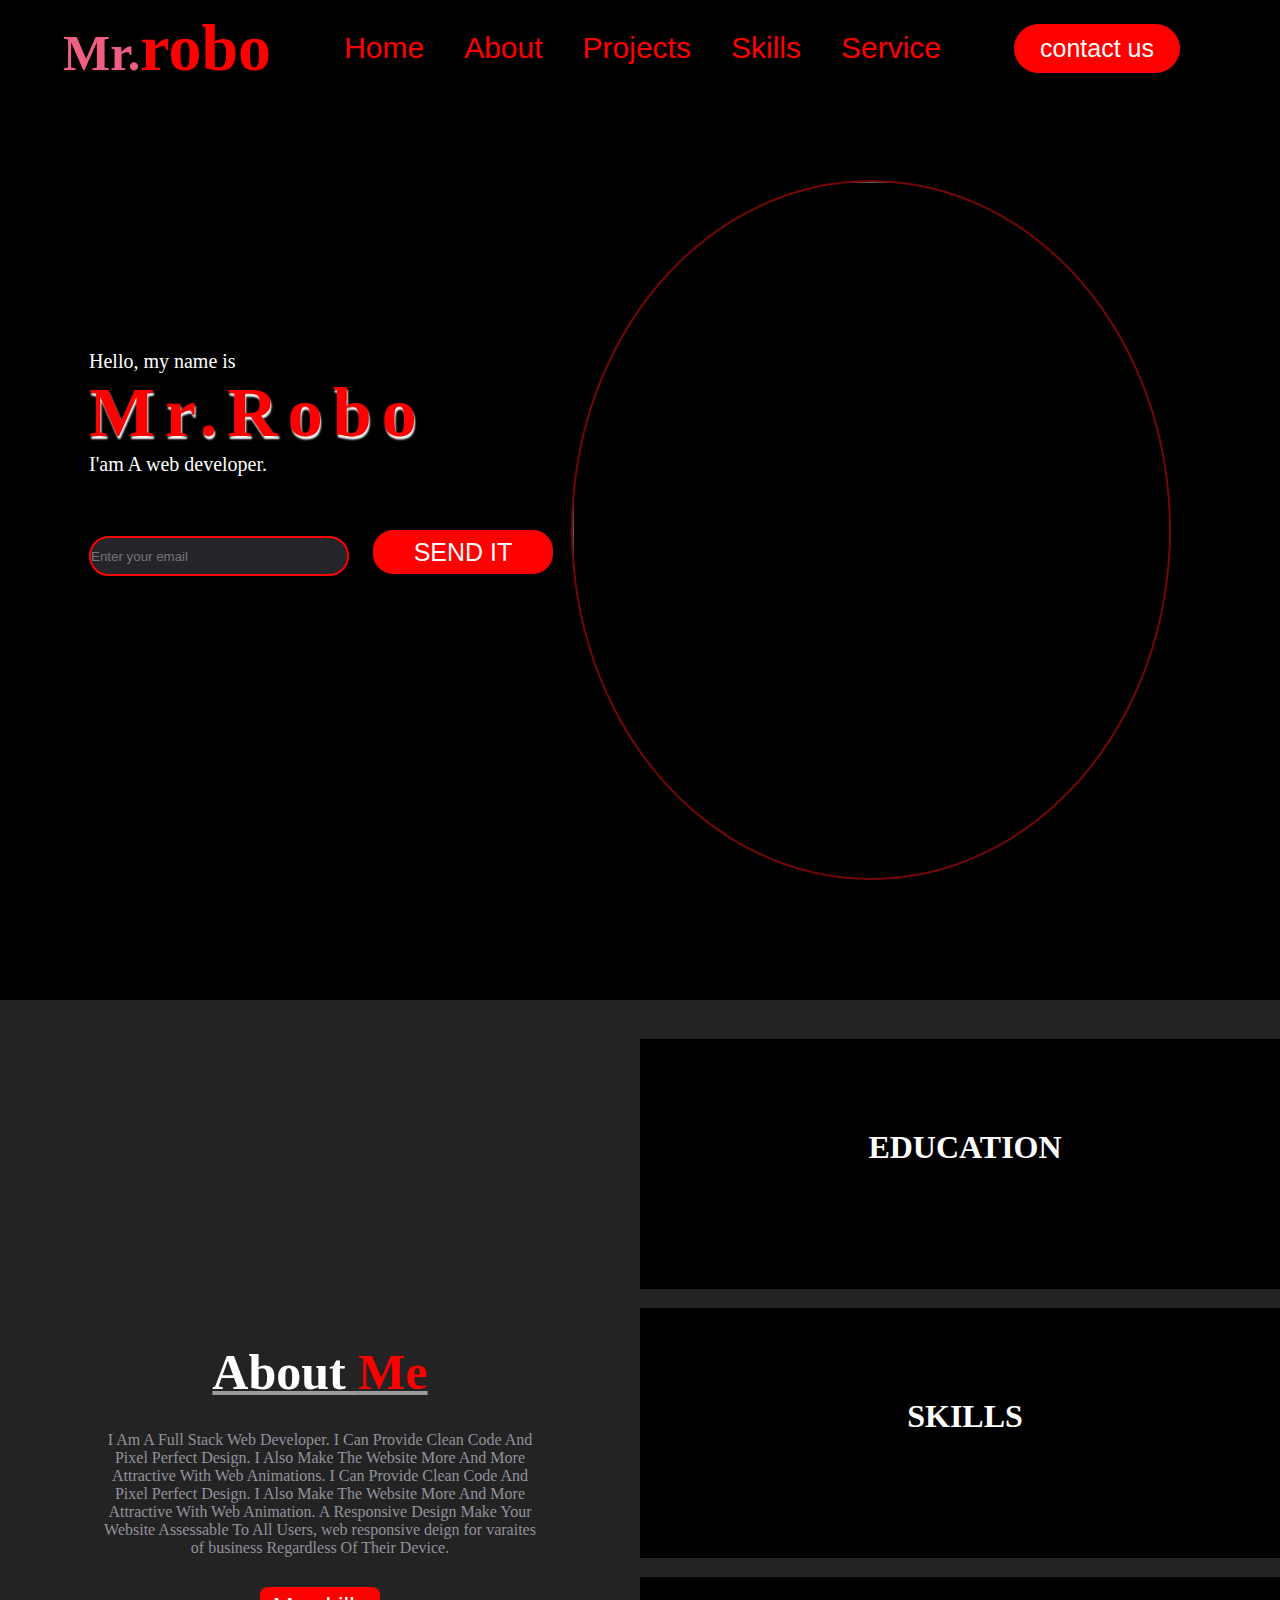
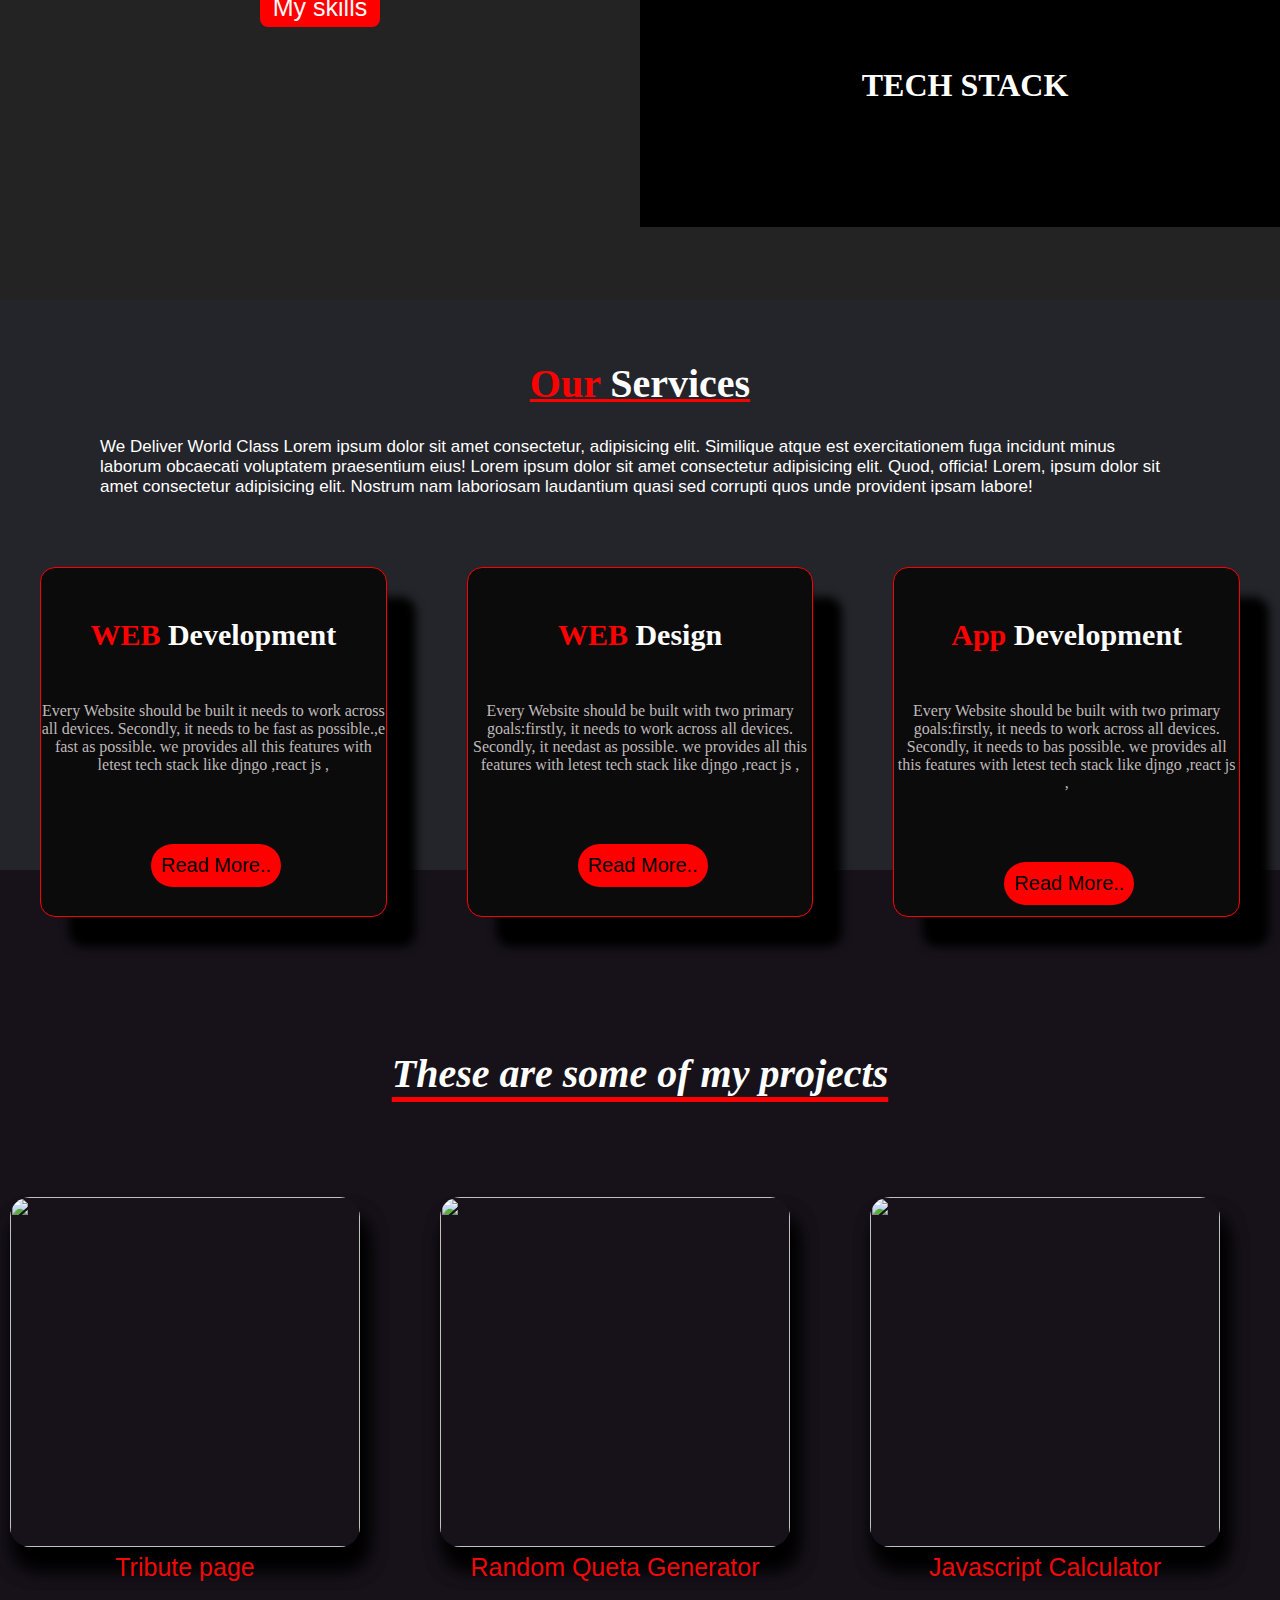
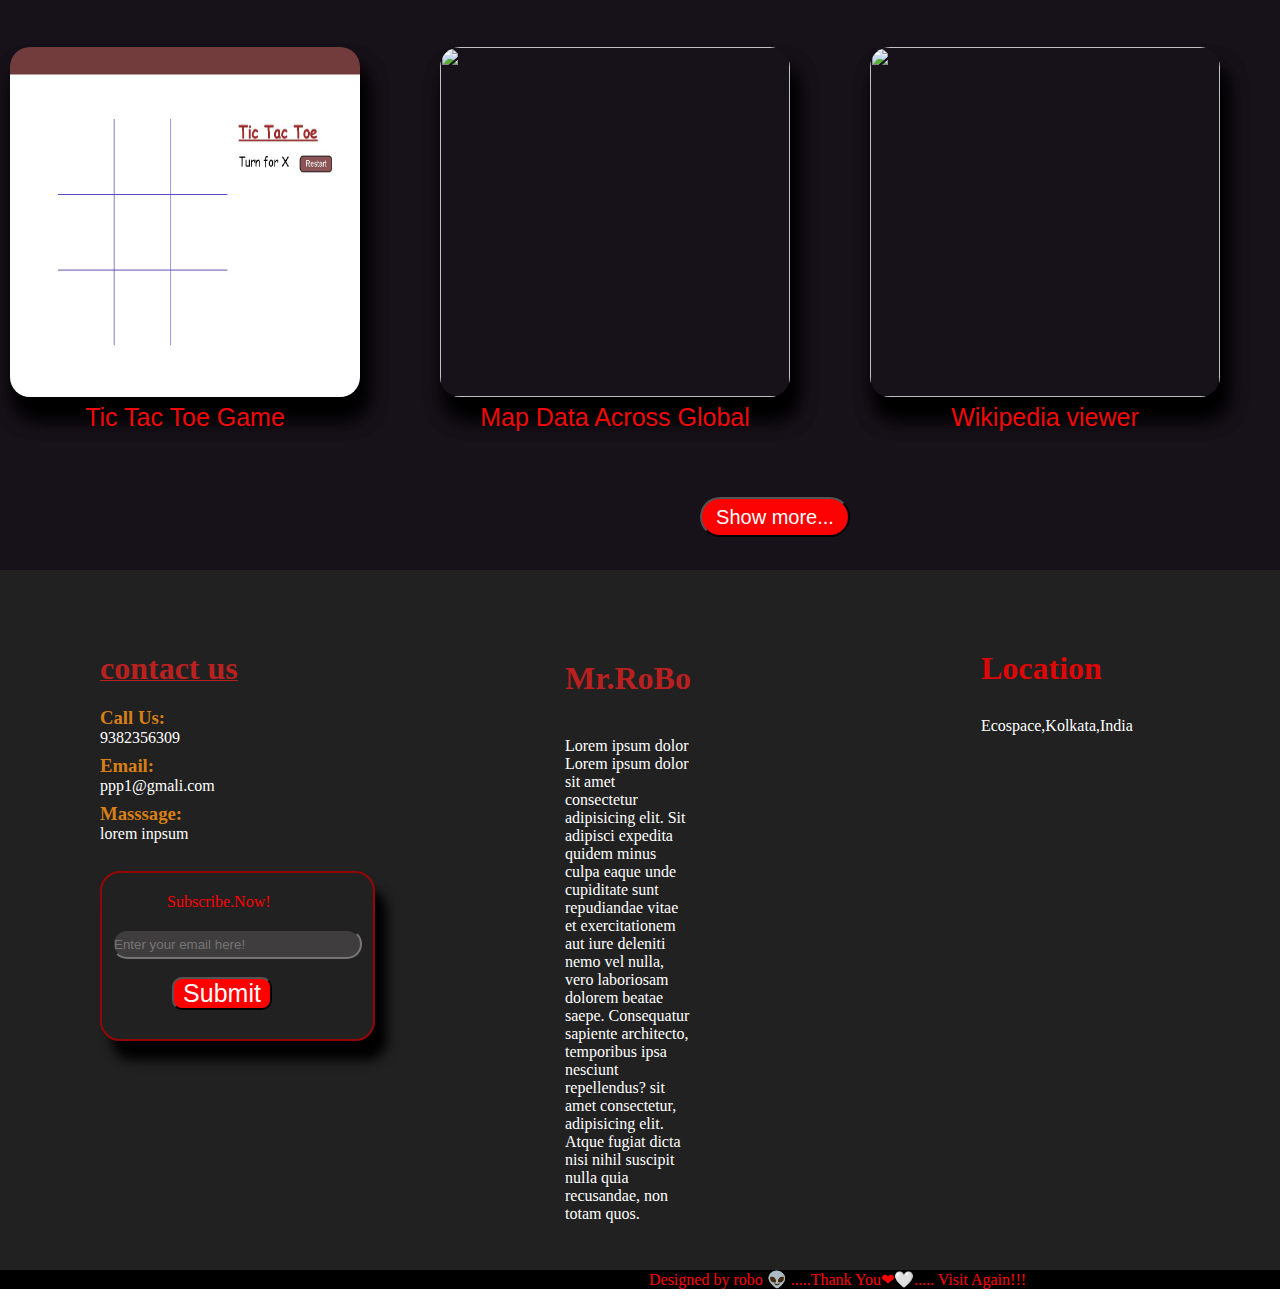
==== commit eb29b7a3: "update footer section(2)" ====
--- a/index.html
+++ b/index.html
@@ -5,16 +5,17 @@
     <meta http-equiv="X-UA-Compatible" content="IE=edge">
     <meta name="viewport" content="width=device-width, initial-scale=1.0">
     <title>Document</title>
-    <link rel="stylesheet" href="portfolio2.css">
-    <link rel="stylesheet" media="screen and (max-width:1300px)" href="portfolio2 mobile.css">
+    <link rel="stylesheet" href="index.css">
+    <link rel="stylesheet" media="screen and (max-width:600px)" href="portfolio2 mobile.css">
 
 </head>
 <body>
     <!-----------------------------------navigation section ------------->
     <div class="head">
     <header>
+        <nav class="nav-list"></nav>
         <h2 class="logo">Mr.<span class="spn">robo</span></h2>
-     <nav class="nav-list">
+     
         <ul class="navlist">
             <li><a href="#">Home</a></li>
             <li><a href="#about-section">About</a></li>
@@ -211,10 +212,11 @@
     <p>Ecospace,Kolkata,India </p>
 </div>
 
-<div class="cpyr8">
-<p>copywrite @2022 , designed by mr robo.</p> 
+
+
 </footer>
-</div>
+<p class="cpyr8"> Designed by robo 👽   .....Thank You❤🤍..... Visit Again!!!</p> 
+
 
 </body>
 </html>--- a/index.css
+++ b/index.css
@@ -0,0 +1,486 @@
+ *{
+    padding: 0;
+    margin: 0;
+    box-sizing: border-box;
+    /* background-color: #24252A; */
+ }
+ /* ------------------navigation section-------------------------------- */
+header{
+   display: flex;
+   justify-content: space-between;
+   align-items: center;
+   padding: 10px;
+   background-color: #000000;
+   
+}
+.window-scroll{
+   background: black;
+   box-shadow: 0 1rem 2rem rgba(0,0, 0, 0.2);
+   }
+.head{
+   width: 100%;
+   position: fixed;
+   top: 0;
+}
+.spn{
+   color: red;
+   font-size: 66px;
+}
+.logo{
+   font-size: 50px;
+   color: rgb(239, 95, 129);
+   cursor: pointer;
+}
+li,a,button{
+   font-family: "montserrat" ,sans-serif;
+   font-weight: 500;
+   color: rgb(251, 250, 250);
+   font-size: 25px;
+   text-decoration: none;
+}
+.navlist{
+   list-style-type: none;
+   display: flex;
+   justify-content: space-evenly;
+   /* position: fixed; */
+}
+.navlist li{
+   display: inline-block;
+   padding:  20px;
+}
+.navlist li a{
+   transition: all 0.3s ease 0s;
+   font-size: 30px;
+   transition: 0.3s;
+   color: red;
+}
+/* .navlist li a:hover{ */
+   /* color: red; */
+   /* border-bottom: 5px solid red; */
+/* } */
+li a{
+   transition: .5s linear;
+}
+li:hover a:nth-child(1){
+   margin-right: 5px
+ }
+/* li:hover a:nth-child(1):after{ */
+   /* content: "'"; */
+ /* } */
+ li:hover a:nth-child(2){
+   margin-left: 30px
+ }
+ li:hover a{
+   color: #fff;
+   text-shadow: 0 0 10px #fff,
+                0 0 20px #fff, 
+                0 0 40px #fff;
+ }
+
+.contact-btn{
+   padding: 9px 25px;
+   margin-right: 90px;
+   background-color:red;
+   cursor: pointer;
+   /* border: none; */
+   border: 1px solid red;
+   border-radius: 50px;
+   transition: all 0.3s ease 0s;
+}
+.contact-btn:hover{
+   border: 4px soid rgba(0,136,169,1);
+   background-color: #24252A;
+}
+ /* -------------------------------------------- */
+ /* ---------------------------body section------------------------------ */
+.main-page{
+   display: flex;
+   justify-content: space-around;
+   background-color: #000000;
+   height: 1000px;
+}
+.intro{
+   margin-top: 350px;
+   padding-left: 80px;
+
+}
+.intro p{
+   color: white;
+   font-size: 20px;
+
+}
+.intro h1{
+   color: red;
+   font-size: 70px;
+   text-shadow: rgb(252, 252, 252) 1px 3px 2px;
+   letter-spacing: 10px;
+   cursor: pointer;
+}
+h1 span{
+   transition: .5s linear;
+}
+h1:hover span:nth-child(1){
+   margin-right: 5px
+ }
+ h1:hover span:nth-child(1):after{
+   content: "'";
+ }
+ h1:hover span:nth-child(2){
+   margin-left: 30px
+ }
+ h1:hover span{
+   color: #fff;
+   text-shadow: 0 0 10px #fff,
+                0 0 20px #fff, 
+                0 0 40px #fff;
+ }
+
+
+
+.mail{
+   margin-top: 60px;
+   /* margin: 20px; */
+   width: 260px;
+   height: 40px;
+   border: 2px solid red;
+   border-radius: 20px;
+   background-color:  #24252A;;
+   
+}
+.mail:hover{
+   background-color: rgb(215, 212, 212) ;
+   
+}
+#mailsubmit{
+   margin-left: 20px;
+   background-color: red;
+   border: 1px solid red;
+   border-radius: 20px;
+   width: 180px;
+   height: 44px;
+   cursor: pointer;
+}
+#mailsubmit:hover{
+  transition-duration: 0.5s;
+   background-color: #24252A;
+}
+.roboimg img{
+   margin-top: 180px;
+   margin-right: 100px;
+   height: 700px;
+   width: 600px;
+   opacity: 0.5;
+   border: 2px solid rgb(233, 14, 14);
+   border-radius: 50%;
+   image-resolution: 100;
+}
+/* ------------------------------------------------------ */
+/* -----------------------------------------about seciton----------------------- */
+#about-section{
+   background-color: rgb(35, 35, 35);
+   height: 900px;
+   display: grid;
+   grid-template-columns: 50% 50%;
+   justify-content: center;
+
+}
+.about-1{
+   width: 70%;
+   text-align: center;
+   margin: auto;
+   
+  padding-top:70px;
+}
+.about-1 h1{
+   color: white;
+   font-size: 50px;
+   text-decoration: underline 4px rgb(156, 155, 155) ;
+
+
+}
+.about-1 p{
+   color: rgb(147, 146, 157);
+   margin-top: 30px;
+}
+.about-1 button{
+   background-color: red;
+   border: none;
+   border-radius: 8px;
+   width: 120px;
+   height: 40px;
+   margin-top: 30px;
+   cursor: pointer;
+}
+.about-1 button:hover{
+   background-color: #24252A;
+   border: 2px solid red;
+   transition: 0.5s;
+}
+
+.about-2{
+   margin: 20px 0;
+   /* background-color: white; */
+   /* width: 500px; */
+   /* height: 500px; */
+}
+
+.about2card-1{
+   background-color: #000000;
+   width: 650px;
+   height: 250px;
+   margin: 19px 0;
+   text-align: center;
+ padding-top: 90px;
+ color: white;
+}
+
+
+
+
+
+/* --------------------------- project section------------ */
+#projects-section{
+   background-color: rgb(23, 18, 26);
+   width: 100%;
+   height: 1300px;
+   padding-top: 100px;
+}
+.project-item a{
+   text-decoration: none;
+}
+#projects-section h1{
+   text-align: center;
+   font-size: 40px;
+   padding-top: 130px;
+   color: rgb(255, 255, 255);
+   font-style: italic;
+   text-decoration: underline 5px rgb(250, 2, 2) ;
+   text-underline-offset: 10px;
+   padding-top: 80px;
+}
+.project-cointaner{
+   display: grid;
+   justify-content: center;
+ margin-top: 100px;
+ row-gap: 100px;
+column-gap: 30px;
+grid-template-columns: 400px 400px 400px;
+
+}
+.project-item{
+   box-shadow: #000000 6px 20px 20px;
+   width: 350px;
+   height: 350px;
+   border-radius: 20px;
+   
+}
+.project-item:hover{
+   /* border: 1px solid rgba(137, 10, 10, 0.473); */
+   box-shadow: none;
+   border: 1px solid black;
+}
+
+.project-item p{
+   /* border: 1px solid rgba(247, 244, 244, 0.503); */
+   /* background-color: rgb(14, 11, 6); */
+   color: rgba(250, 9, 9, 0.995);
+   /* height: 50px; */
+   margin-top: 0ch;
+  font-size: 25px;
+  text-align: center;
+  cursor: pointer;
+}
+
+.btn button{
+ background-color: rgb(252, 2, 2);
+ cursor: pointer;
+ width: 150px;
+ height: 40px;
+margin: 100px 700px;
+ /* margin-top: 100px; */
+
+ color: white;
+ font-size: 20px;
+ border-radius: 20px;
+}
+.btn button:hover{
+   background-color: rgb(0, 0, 0);
+   /* border: 2px solid rgba(3, 12, 6, 0.36); */
+   color: rgb(237, 13, 13);
+}
+/* ----------------------------service section--------- */
+
+#service-section{
+   height: 570px;
+   background-color: #24252A;
+   padding-top: 60px;
+}
+.service-intro{
+   color: white;
+   margin: 30px 100px;
+   font-family: 'Gill Sans', 'Gill Sans MT', Calibri, 'Trebuchet MS', sans-serif;
+   font-size: 17px;
+}
+.service{
+   display: flex;
+   justify-content: center;
+   align-items: center;
+   /* background-color: black; */
+   /* height: 800px; */
+}
+.serviceh1{
+   text-align: center;
+   color: red;
+   font-size: 40px;
+   text-decoration: underline red 3px;
+}
+.service-item{
+   width: 350px;
+   height: 350px;
+   /* border: 1px solid red; */
+   background-color: rgb(12, 11, 11);
+   margin: 40px;
+   border-radius: 15px;
+   box-shadow: 29px 30px 10px black;
+   border: 1px solid red;
+}
+.service-item:hover{
+   box-shadow: none;
+   background-color:#24252A;
+   border: none;
+   transition: 0.3s;
+}
+.service-item h1{
+   text-align: center;
+   padding-top: 50px;
+   color: rgb(254, 254, 254);
+   font-size: 30px;
+   
+}
+.service-item p{
+   text-align: center;
+   padding-top: 50px;
+   color: rgb(190, 185, 185);
+}
+.service-btn{
+  background-color: red;
+  border: none;
+  margin-left: 110px;
+  margin-top: 70px;
+  border-radius: 25px;
+  font-size: 20px;
+  padding: 10px;
+color: black;
+cursor: pointer;
+}
+.service-item button:hover{
+   border: 1px solid red;
+   background-color:black;
+   color: white;
+   transition: 0.5s;
+}
+hr {
+   /* padding-top: 5px; */
+   margin-bottom: 100px;
+   width: 100%;
+}
+
+/* ------------------------------- footer section ---------------------- */
+
+#footer-section{
+   height: 700px;
+   display: grid;
+   grid-template-columns: 1fr 1fr 1fr;
+   gap: 5rem;
+   background-color: #212121;
+}
+.footer-left{
+   margin: 60px 100px;
+}
+.fitm{
+   padding: 20px 0;
+  
+}
+.fitm h1{
+   color: rgb(185, 33, 33);
+   text-decoration: underline 1px;
+   padding-bottom: 20px;
+}
+.fitm h3{
+   color: rgb(216, 128, 21);
+   
+}
+.fitm p{
+   padding-bottom: 8px;
+   color: white;
+}
+.fitm2{
+   /* background-color: #000000; */
+   height: 170px;
+   width: 275px;
+   border: 2px solid rgb(149, 7, 7);
+   border-radius: 20px;
+   box-shadow: 12px 19px 12px black;
+}
+
+.fitm2 form{
+   padding: 20px 10px;
+   
+}
+#ftr-lebel{
+ margin-left:  55px;
+ color: red;
+ 
+}
+.fitm2 input{
+   width: 250px;
+   height: 30px;
+   background-color:rgb(63, 61, 61) ;
+   border-radius: 20px;
+   color: white;
+}
+
+#ftr-submit{
+   width: 100px;
+   border-radius: 10px;
+   margin-left: 60px;
+   background-color: red;
+   cursor: pointer;
+}
+#ftr-submit:hover{
+   background-color: black;
+}
+
+
+
+.footer-mid{
+   padding: 90px 10px;
+}
+.footer-mid p{
+   color: white;
+}
+.footer-mid h1{
+   color: rgb(186, 32, 32);
+   padding-bottom: 40px;
+}
+
+.footer-right{
+   margin: 80px 200px;
+}
+.footer-right h1{
+   color:rgb(221, 7, 7);
+   padding-bottom: 30px;
+}
+.footer-right p{
+   color: white;
+}
+
+.cpyr8{
+background-color: black;
+width: 1675px;
+color: red;
+text-align: center;
+
+}
+
+/* ---------------------------------------------------------------------- */
--- a/portfolio2 mobile.css
+++ b/portfolio2 mobile.css
@@ -3,13 +3,15 @@
     margin: 0;
 }
 header{
-    width: 1100px;
-    background-color: black;
+  
 
 }
 .main-page{
-    width: 1100px;
 
+
+}
+.nav-list{
+    right: 5%;
 }
 #mailsubmit{
     margin-top: 20px;
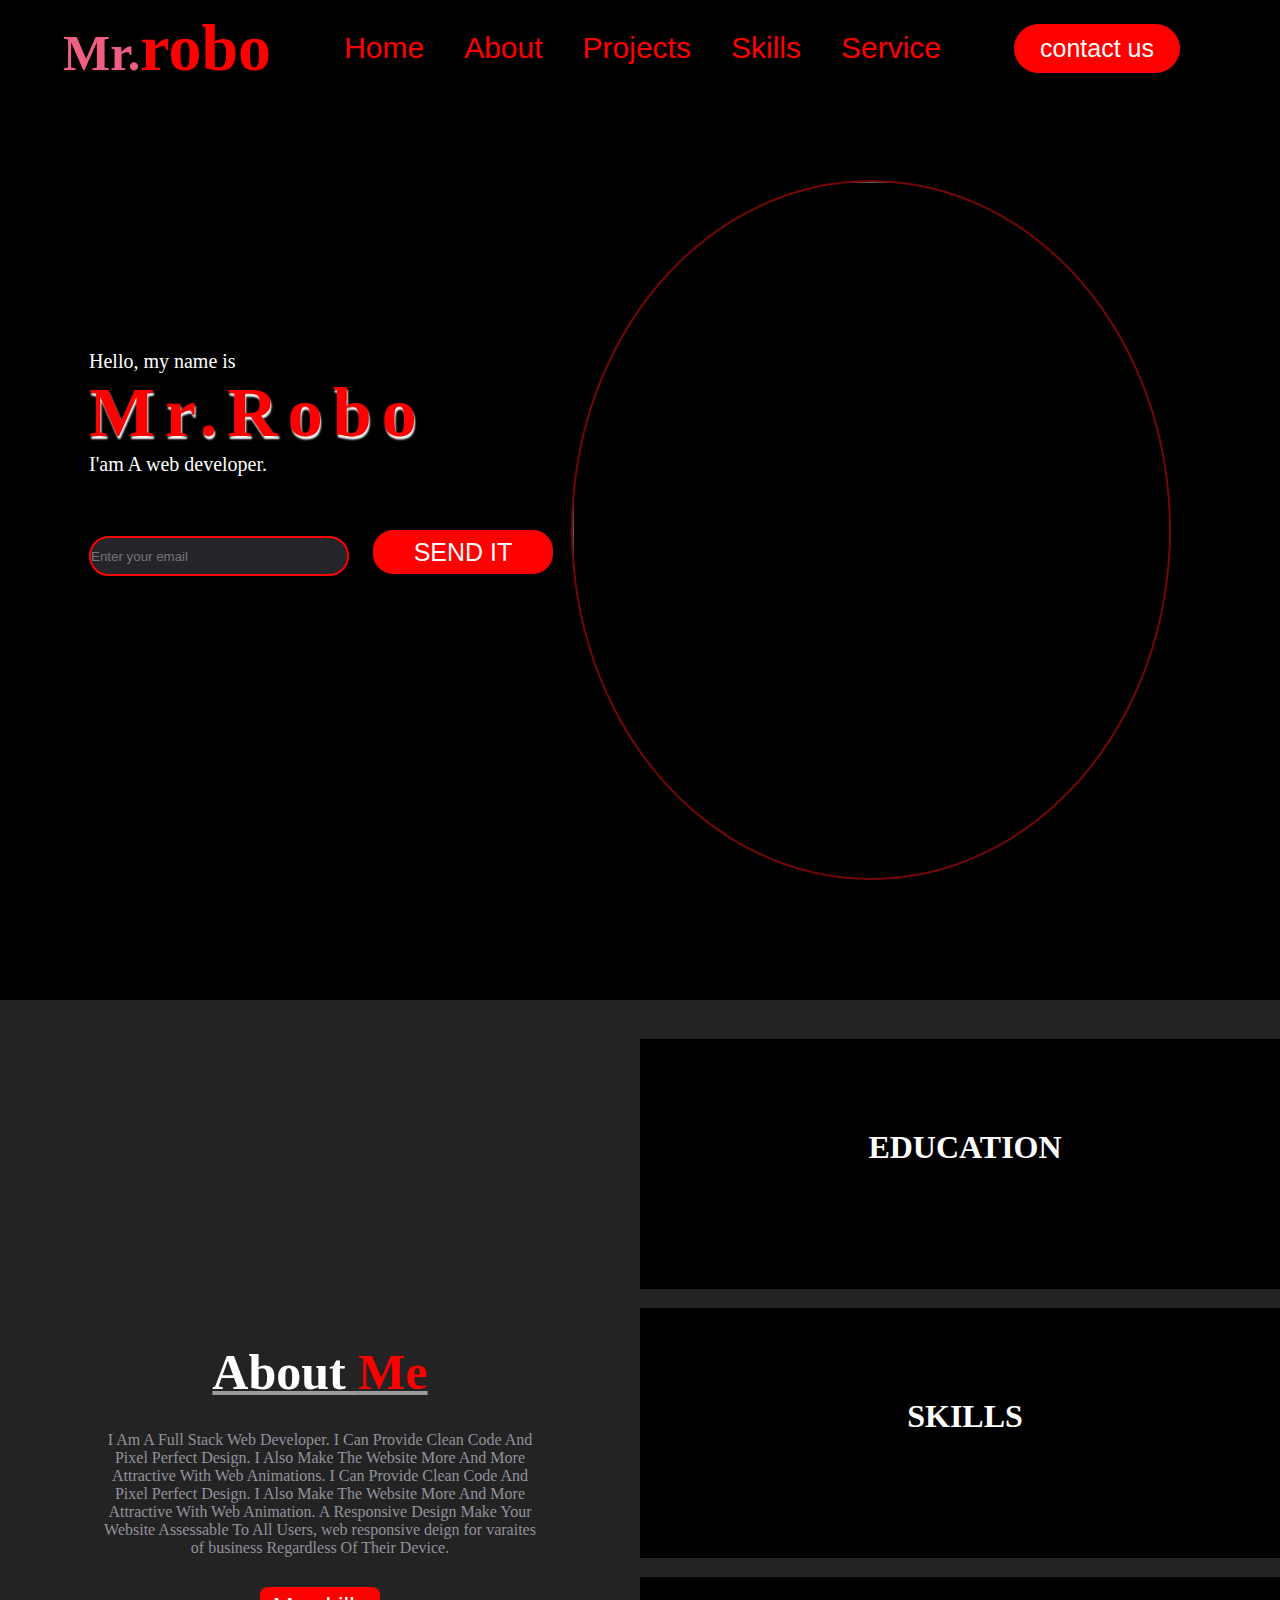
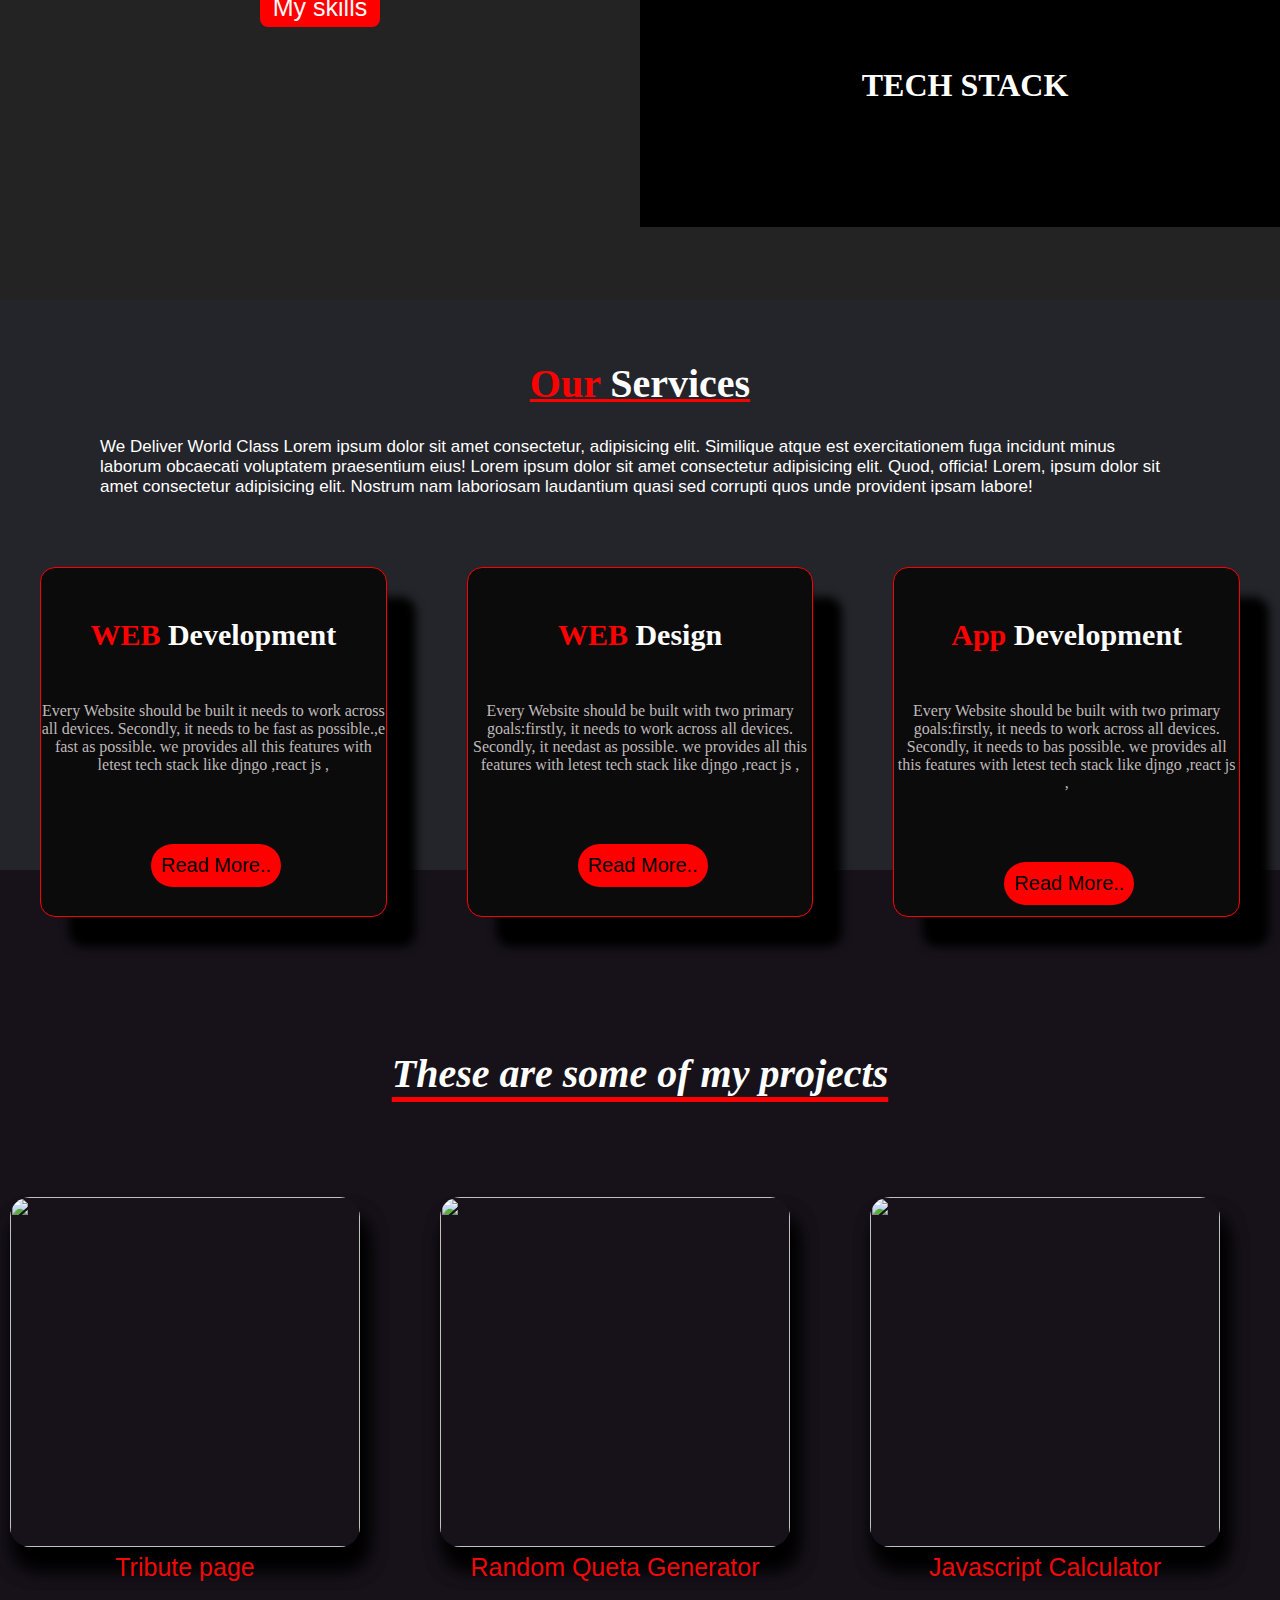
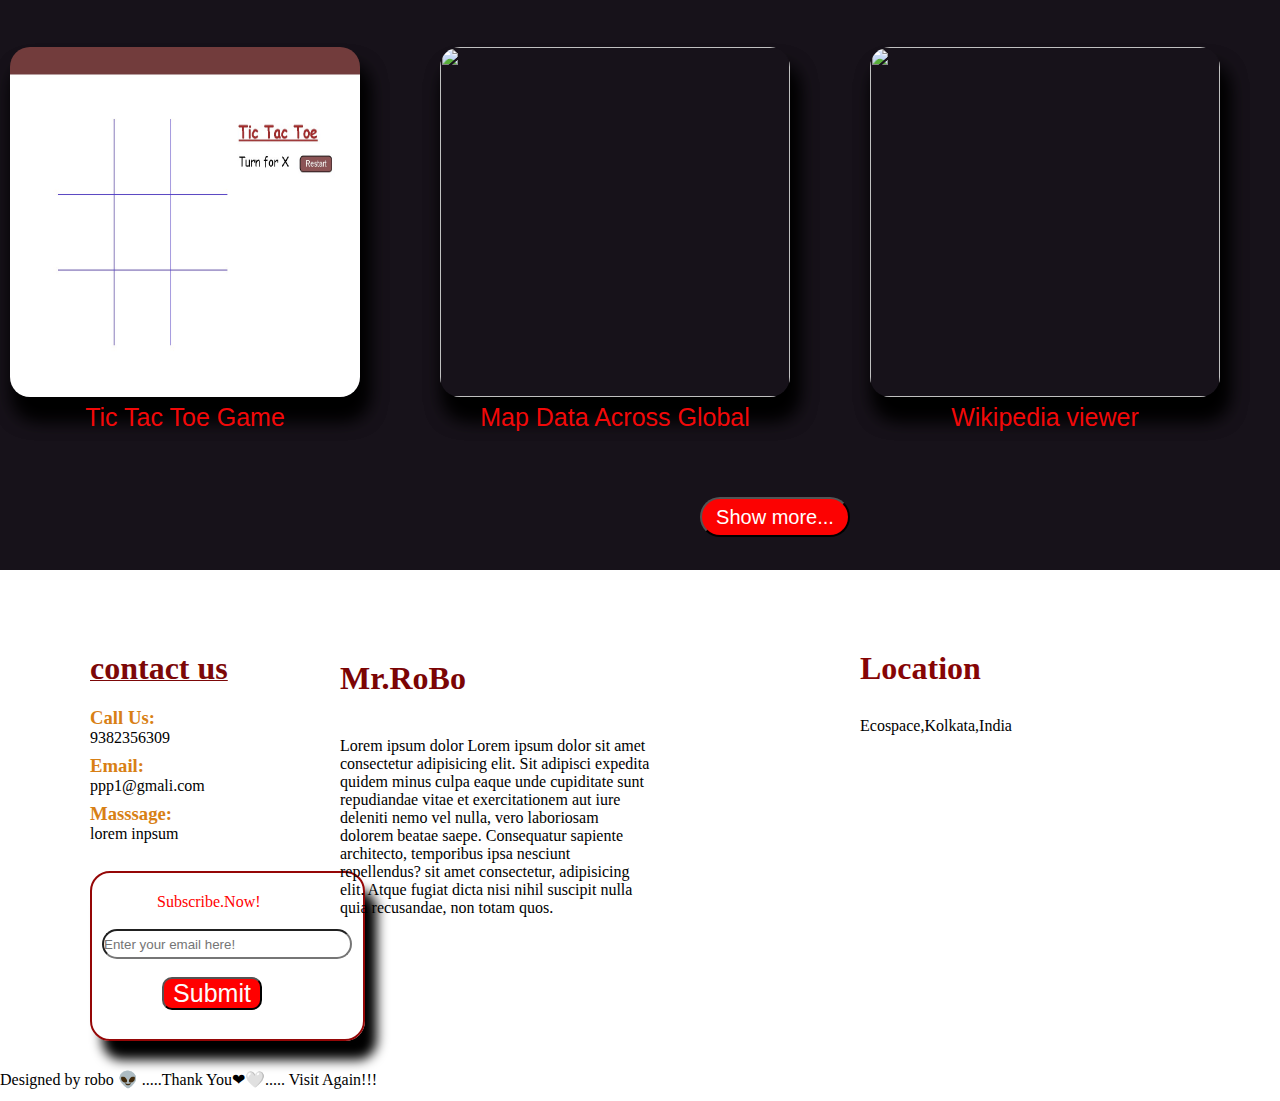
==== commit 30bb08e5: "Merge branch 'master' of github.com:pabitra0011/portfolio1" ====
--- a/index.html
+++ b/index.html
@@ -5,8 +5,8 @@
     <meta http-equiv="X-UA-Compatible" content="IE=edge">
     <meta name="viewport" content="width=device-width, initial-scale=1.0">
     <title>Document</title>
-    <link rel="stylesheet" href="index.css">
-    <link rel="stylesheet" media="screen and (max-width:600px)" href="portfolio2 mobile.css">
+    <link rel="stylesheet" href="portfolio2.css">
+    <link rel="stylesheet" media="screen and (max-width:1300px)" href="portfolio2 mobile.css">
 
 </head>
 <body>
@@ -219,4 +219,4 @@
 
 
 </body>
-</html>+</html>
--- a/portfolio2.css
+++ b/portfolio2.css
@@ -0,0 +1,464 @@
+ *{
+    padding: 0;
+    margin: 0;
+    box-sizing: border-box;
+    /* background-color: #24252A; */
+ }
+ /* ------------------navigation section-------------------------------- */
+header{
+   display: flex;
+   justify-content: space-between;
+   align-items: center;
+   padding: 10px;
+   background-color: #000000;
+   
+}
+.head{
+   width: 100%;
+   position: fixed;
+   top: 0;
+}
+.spn{
+   color: red;
+   font-size: 66px;
+}
+.logo{
+   font-size: 50px;
+   color: rgb(239, 95, 129);
+   cursor: pointer;
+}
+li,a,button{
+   font-family: "montserrat" ,sans-serif;
+   font-weight: 500;
+   color: rgb(251, 250, 250);
+   font-size: 25px;
+   text-decoration: none;
+}
+.navlist{
+   list-style-type: none;
+   display: flex;
+   justify-content: space-evenly;
+   /* position: fixed; */
+}
+.navlist li{
+   display: inline-block;
+   padding:  20px;
+}
+.navlist li a{
+   transition: all 0.3s ease 0s;
+   font-size: 30px;
+   transition: 0.3s;
+   color: red;
+}
+/* .navlist li a:hover{ */
+   /* color: red; */
+   /* border-bottom: 5px solid red; */
+/* } */
+li a{
+   transition: .5s linear;
+}
+li:hover a:nth-child(1){
+   margin-right: 5px
+ }
+/* li:hover a:nth-child(1):after{ */
+   /* content: "'"; */
+ /* } */
+ li:hover a:nth-child(2){
+   margin-left: 30px
+ }
+ li:hover a{
+   color: #fff;
+   text-shadow: 0 0 10px #fff,
+                0 0 20px #fff, 
+                0 0 40px #fff;
+ }
+
+.contact-btn{
+   padding: 9px 25px;
+   margin-right: 90px;
+   background-color:red;
+   cursor: pointer;
+   /* border: none; */
+   border: 1px solid red;
+   border-radius: 50px;
+   transition: all 0.3s ease 0s;
+}
+.contact-btn:hover{
+   border: 4px soid rgba(0,136,169,1);
+   background-color: #24252A;
+}
+ /* -------------------------------------------- */
+ /* ---------------------------body section------------------------------ */
+.main-page{
+   display: flex;
+   justify-content: space-around;
+   background-color: #000000;
+   height: 1000px;
+}
+.intro{
+   margin-top: 350px;
+   padding-left: 80px;
+
+}
+.intro p{
+   color: white;
+   font-size: 20px;
+
+}
+.intro h1{
+   color: red;
+   font-size: 70px;
+   text-shadow: rgb(252, 252, 252) 1px 3px 2px;
+   letter-spacing: 10px;
+   cursor: pointer;
+}
+h1 span{
+   transition: .5s linear;
+}
+h1:hover span:nth-child(1){
+   margin-right: 5px
+ }
+ h1:hover span:nth-child(1):after{
+   content: "'";
+ }
+ h1:hover span:nth-child(2){
+   margin-left: 30px
+ }
+ h1:hover span{
+   color: #fff;
+   text-shadow: 0 0 10px #fff,
+                0 0 20px #fff, 
+                0 0 40px #fff;
+ }
+
+
+
+.mail{
+   margin-top: 60px;
+   /* margin: 20px; */
+   width: 260px;
+   height: 40px;
+   border: 2px solid red;
+   border-radius: 20px;
+   background-color:  #24252A;;
+   
+}
+.mail:hover{
+   background-color: rgb(215, 212, 212) ;
+   
+}
+#mailsubmit{
+   margin-left: 20px;
+   background-color: red;
+   border: 1px solid red;
+   border-radius: 20px;
+   width: 180px;
+   height: 44px;
+   cursor: pointer;
+}
+#mailsubmit:hover{
+  transition-duration: 0.5s;
+   background-color: #24252A;
+}
+.roboimg img{
+   margin-top: 180px;
+   margin-right: 100px;
+   height: 700px;
+   width: 600px;
+   opacity: 0.5;
+   border: 2px solid rgb(233, 14, 14);
+   border-radius: 50%;
+   image-resolution: 100;
+}
+/* ------------------------------------------------------ */
+/* -----------------------------------------about seciton----------------------- */
+#about-section{
+   background-color: rgb(35, 35, 35);
+   height: 900px;
+   display: grid;
+   grid-template-columns: 50% 50%;
+   justify-content: center;
+
+}
+.about-1{
+   width: 70%;
+   text-align: center;
+   margin: auto;
+   
+  padding-top:70px;
+}
+.about-1 h1{
+   color: white;
+   font-size: 50px;
+   text-decoration: underline 4px rgb(156, 155, 155) ;
+
+
+}
+.about-1 p{
+   color: rgb(147, 146, 157);
+   margin-top: 30px;
+}
+.about-1 button{
+   background-color: red;
+   border: none;
+   border-radius: 8px;
+   width: 120px;
+   height: 40px;
+   margin-top: 30px;
+   cursor: pointer;
+}
+.about-1 button:hover{
+   background-color: #24252A;
+   border: 2px solid red;
+   transition: 0.5s;
+}
+
+.about-2{
+   margin: 20px 0;
+   /* background-color: white; */
+   /* width: 500px; */
+   /* height: 500px; */
+}
+
+.about2card-1{
+   background-color: #000000;
+   width: 650px;
+   height: 250px;
+   margin: 19px 0;
+   text-align: center;
+ padding-top: 90px;
+ color: white;
+}
+
+
+
+
+
+/* --------------------------- project section------------ */
+#projects-section{
+   background-color: rgb(23, 18, 26);
+   width: 100%;
+   height: 1300px;
+   padding-top: 100px;
+}
+.project-item a{
+   text-decoration: none;
+}
+#projects-section h1{
+   text-align: center;
+   font-size: 40px;
+   padding-top: 130px;
+   color: rgb(255, 255, 255);
+   font-style: italic;
+   text-decoration: underline 5px rgb(250, 2, 2) ;
+   text-underline-offset: 10px;
+   padding-top: 80px;
+}
+.project-cointaner{
+   display: grid;
+   justify-content: center;
+ margin-top: 100px;
+ row-gap: 100px;
+column-gap: 30px;
+grid-template-columns: 400px 400px 400px;
+
+}
+.project-item{
+   box-shadow: #000000 6px 20px 20px;
+   width: 350px;
+   height: 350px;
+   border-radius: 20px;
+   
+}
+.project-item:hover{
+   /* border: 1px solid rgba(137, 10, 10, 0.473); */
+   box-shadow: none;
+   border: 1px solid black;
+}
+
+.project-item p{
+   /* border: 1px solid rgba(247, 244, 244, 0.503); */
+   /* background-color: rgb(14, 11, 6); */
+   color: rgba(250, 9, 9, 0.995);
+   /* height: 50px; */
+   margin-top: 0ch;
+  font-size: 25px;
+  text-align: center;
+  cursor: pointer;
+}
+
+.btn button{
+ background-color: rgb(252, 2, 2);
+ cursor: pointer;
+ width: 150px;
+ height: 40px;
+ margin-left: 700px;
+ margin-top: 100px;
+ color: white;
+ font-size: 20px;
+ border-radius: 20px;
+}
+.btn button:hover{
+   background-color: rgb(0, 0, 0);
+   /* border: 2px solid rgba(3, 12, 6, 0.36); */
+   color: rgb(237, 13, 13);
+}
+/* ----------------------------service section--------- */
+
+#service-section{
+   height: 570px;
+   background-color: #24252A;
+   padding-top: 60px;
+}
+.service-intro{
+   color: white;
+   margin: 30px 100px;
+   font-family: 'Gill Sans', 'Gill Sans MT', Calibri, 'Trebuchet MS', sans-serif;
+   font-size: 17px;
+}
+.service{
+   display: flex;
+   justify-content: center;
+   align-items: center;
+   /* background-color: black; */
+   /* height: 800px; */
+}
+.serviceh1{
+   text-align: center;
+   color: red;
+   font-size: 40px;
+   text-decoration: underline red 3px;
+}
+.service-item{
+   width: 350px;
+   height: 350px;
+   /* border: 1px solid red; */
+   background-color: rgb(12, 11, 11);
+   margin: 40px;
+   border-radius: 15px;
+   box-shadow: 29px 30px 10px black;
+   border: 1px solid red;
+}
+.service-item:hover{
+   box-shadow: none;
+   background-color:#24252A;
+   border: none;
+   transition: 0.3s;
+}
+.service-item h1{
+   text-align: center;
+   padding-top: 50px;
+   color: rgb(254, 254, 254);
+   font-size: 30px;
+   
+}
+.service-item p{
+   text-align: center;
+   padding-top: 50px;
+   color: rgb(190, 185, 185);
+}
+.service-btn{
+  background-color: red;
+  border: none;
+  margin-left: 110px;
+  margin-top: 70px;
+  border-radius: 25px;
+  font-size: 20px;
+  padding: 10px;
+color: black;
+cursor: pointer;
+}
+.service-item button:hover{
+   border: 1px solid red;
+   background-color:black;
+   color: white;
+   transition: 0.5s;
+}
+hr {
+   /* padding-top: 5px; */
+   margin-bottom: 100px;
+   width: 100%;
+}
+
+/* ------------------------------- footer section ---------------------- */
+
+#footer-section{
+   height: 500px;
+   display: grid;
+   grid-template-columns: 30% 30% 30%;
+   
+}
+.footer-left{
+   margin: 60px 90px;
+}
+.fitm{
+   padding: 20px 0;
+}
+.fitm h1{
+   color: rgb(124, 8, 8);
+   text-decoration: underline 1px;
+   padding-bottom: 20px;
+}
+.fitm h3{
+   color: rgb(216, 128, 21);
+   
+}
+.fitm p{
+   padding-bottom: 8px;
+}
+.fitm2{
+   /* background-color: #000000; */
+   height: 170px;
+   width: 275px;
+   border: 2px solid rgb(149, 7, 7);
+   border-radius: 20px;
+   box-shadow: 12px 19px 12px black;
+}
+
+.fitm2 form{
+   padding: 20px 10px;
+   
+}
+#ftr-lebel{
+ margin-left:  55px;
+ color: red;
+ 
+}
+.fitm2 input{
+   width: 250px;
+   height: 30px;
+   /* background-color:rgb(218, 174, 174) ; */
+   border-radius: 20px;
+}
+
+#ftr-submit{
+   width: 100px;
+   border-radius: 10px;
+   margin-left: 60px;
+   background-color: red;
+   cursor: pointer;
+}
+#ftr-submit:hover{
+   background-color: black;
+}
+
+
+
+.footer-mid{
+   padding: 90px 10px;
+}
+.footer-mid h1{
+   color: rgb(123, 4, 4);
+   padding-bottom: 40px;
+}
+
+.footer-right{
+   margin: 80px 200px;
+}
+.footer-right h1{
+   color:rgb(134, 5, 5);
+   padding-bottom: 30px;
+}
+
+
+/* ---------------------------------------------------------------------- */
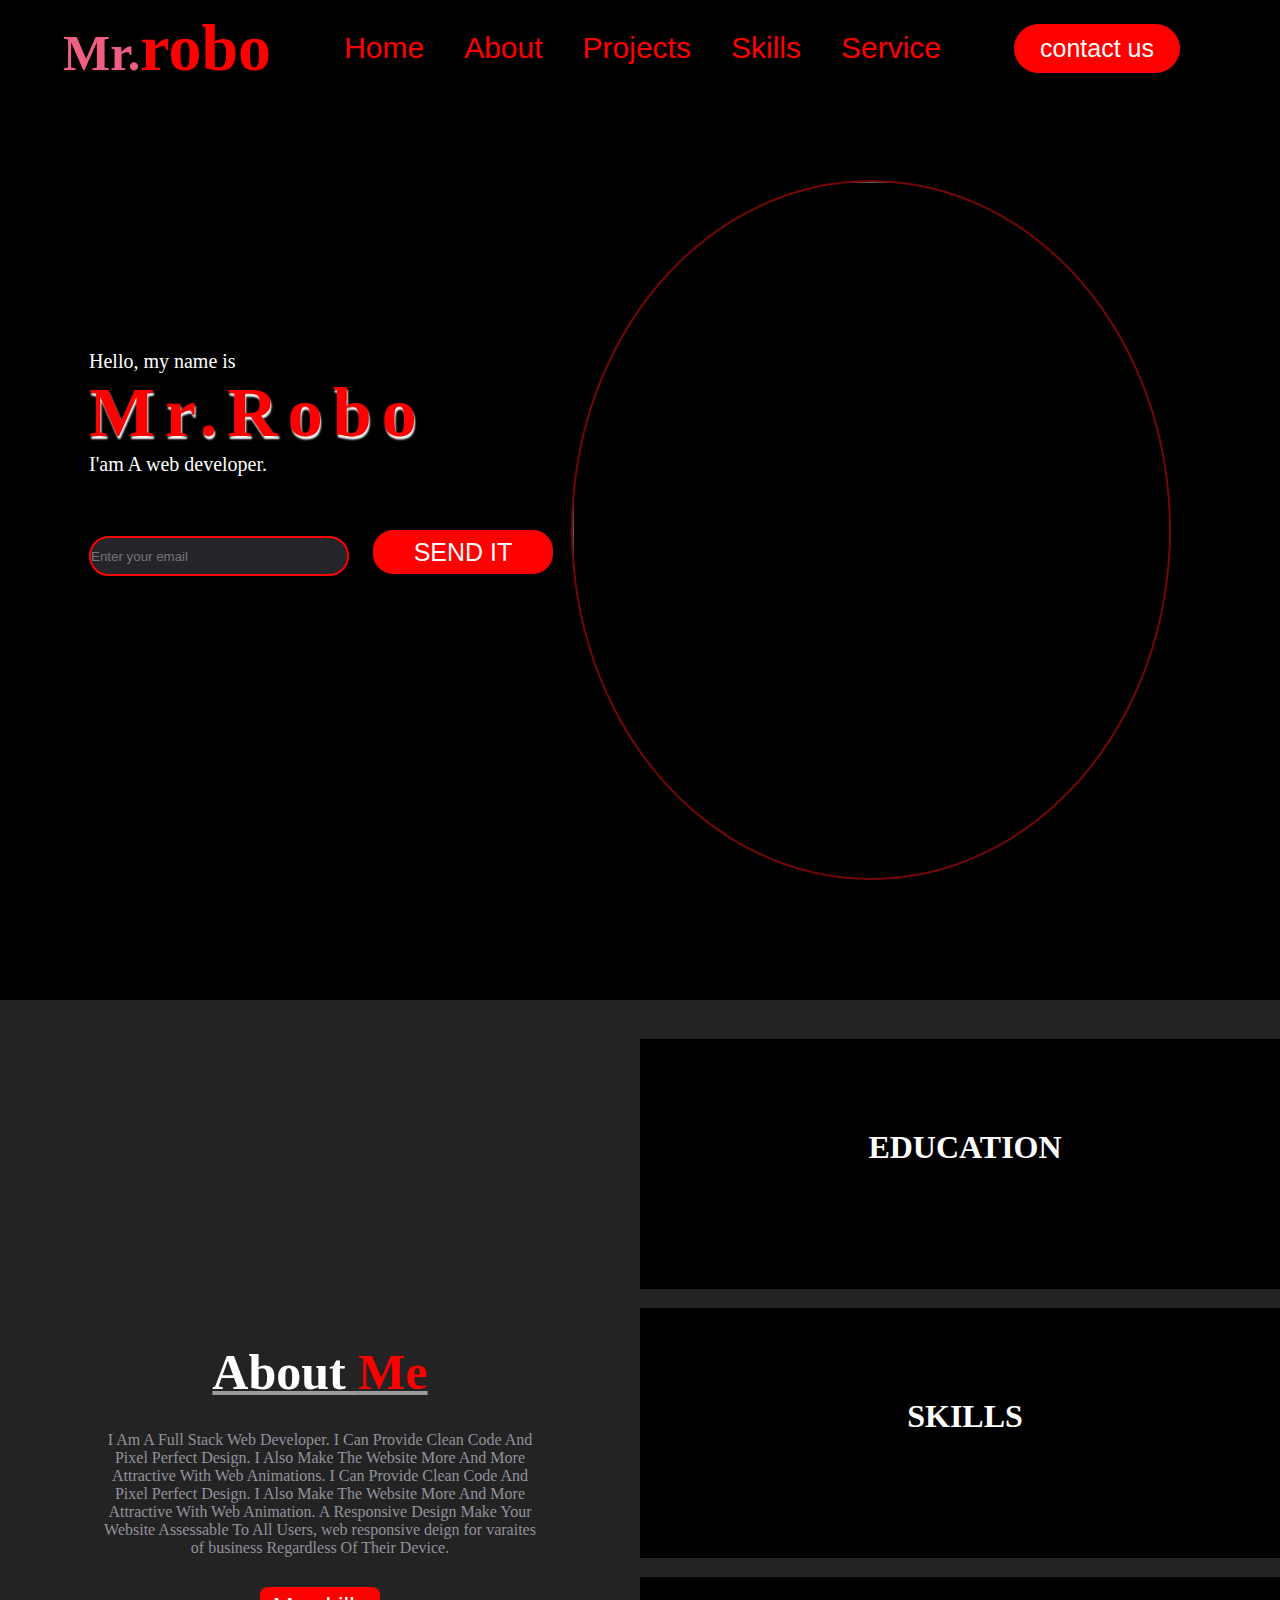
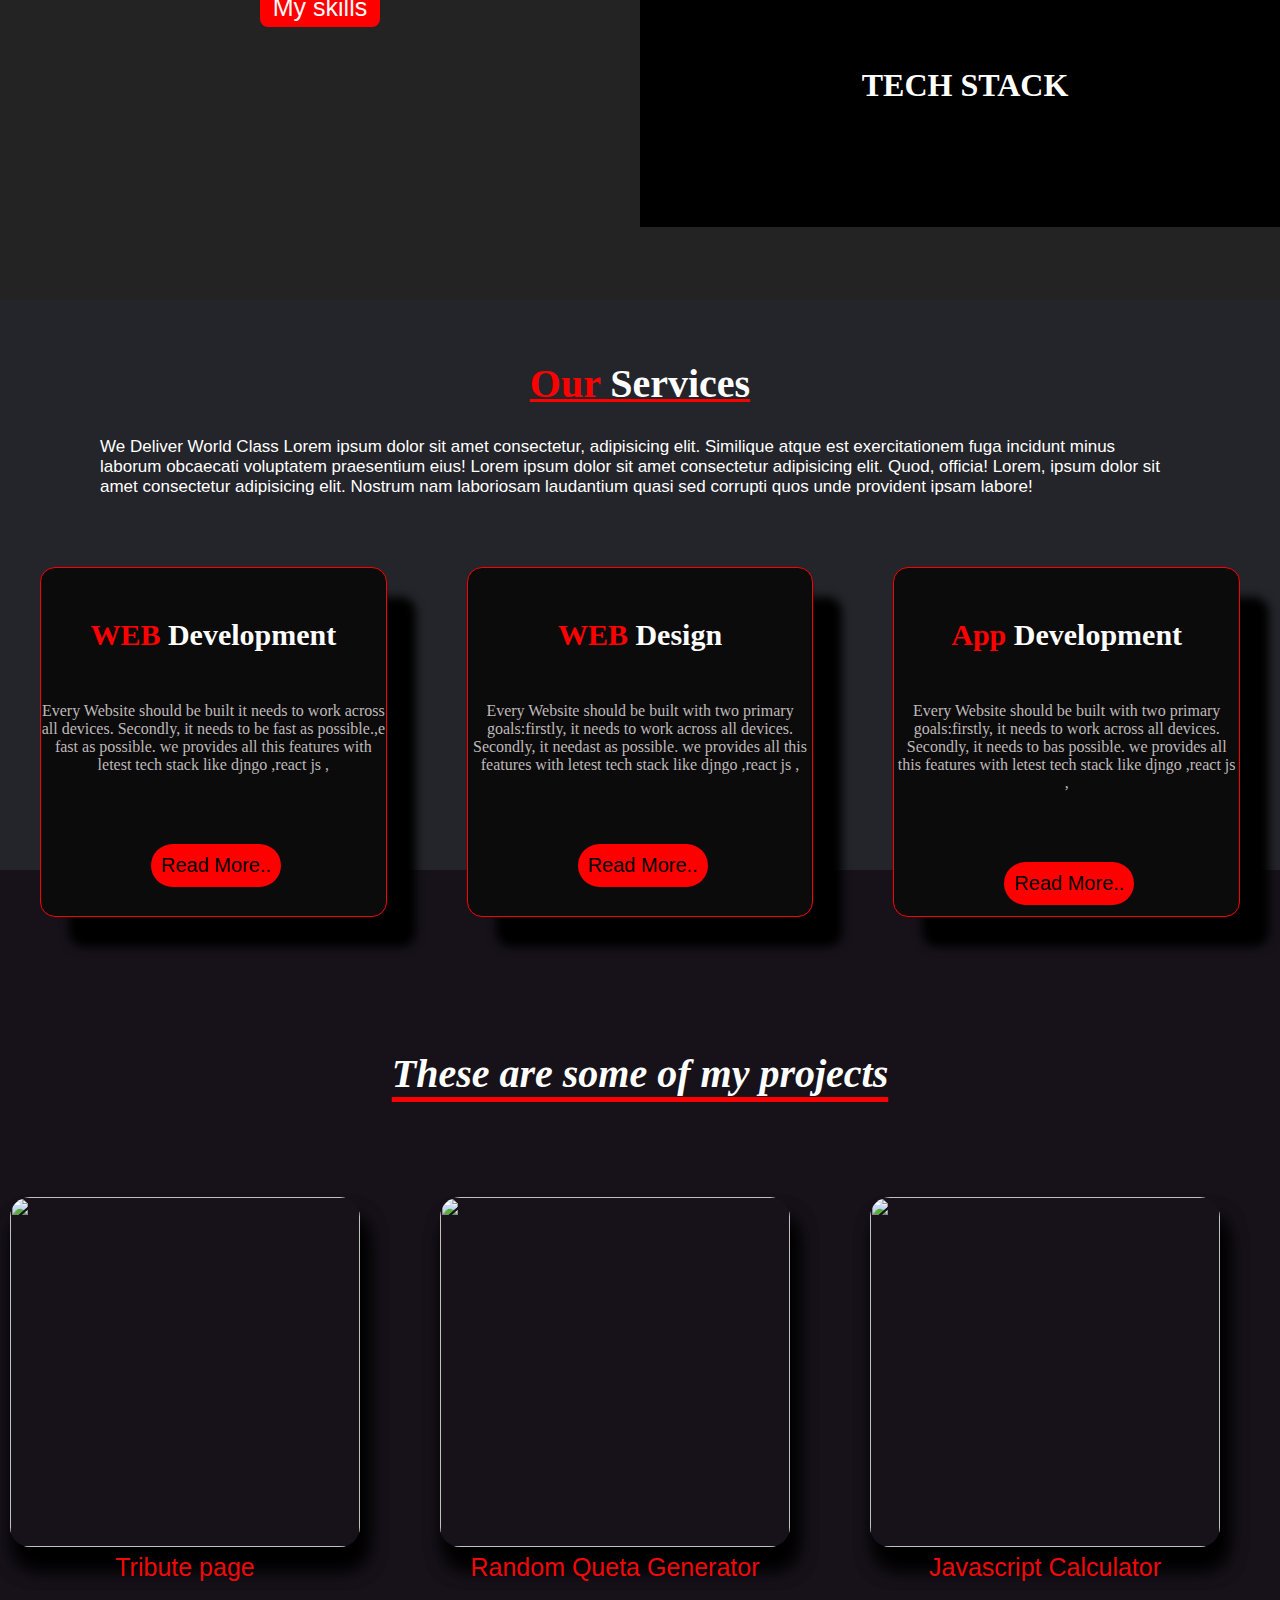
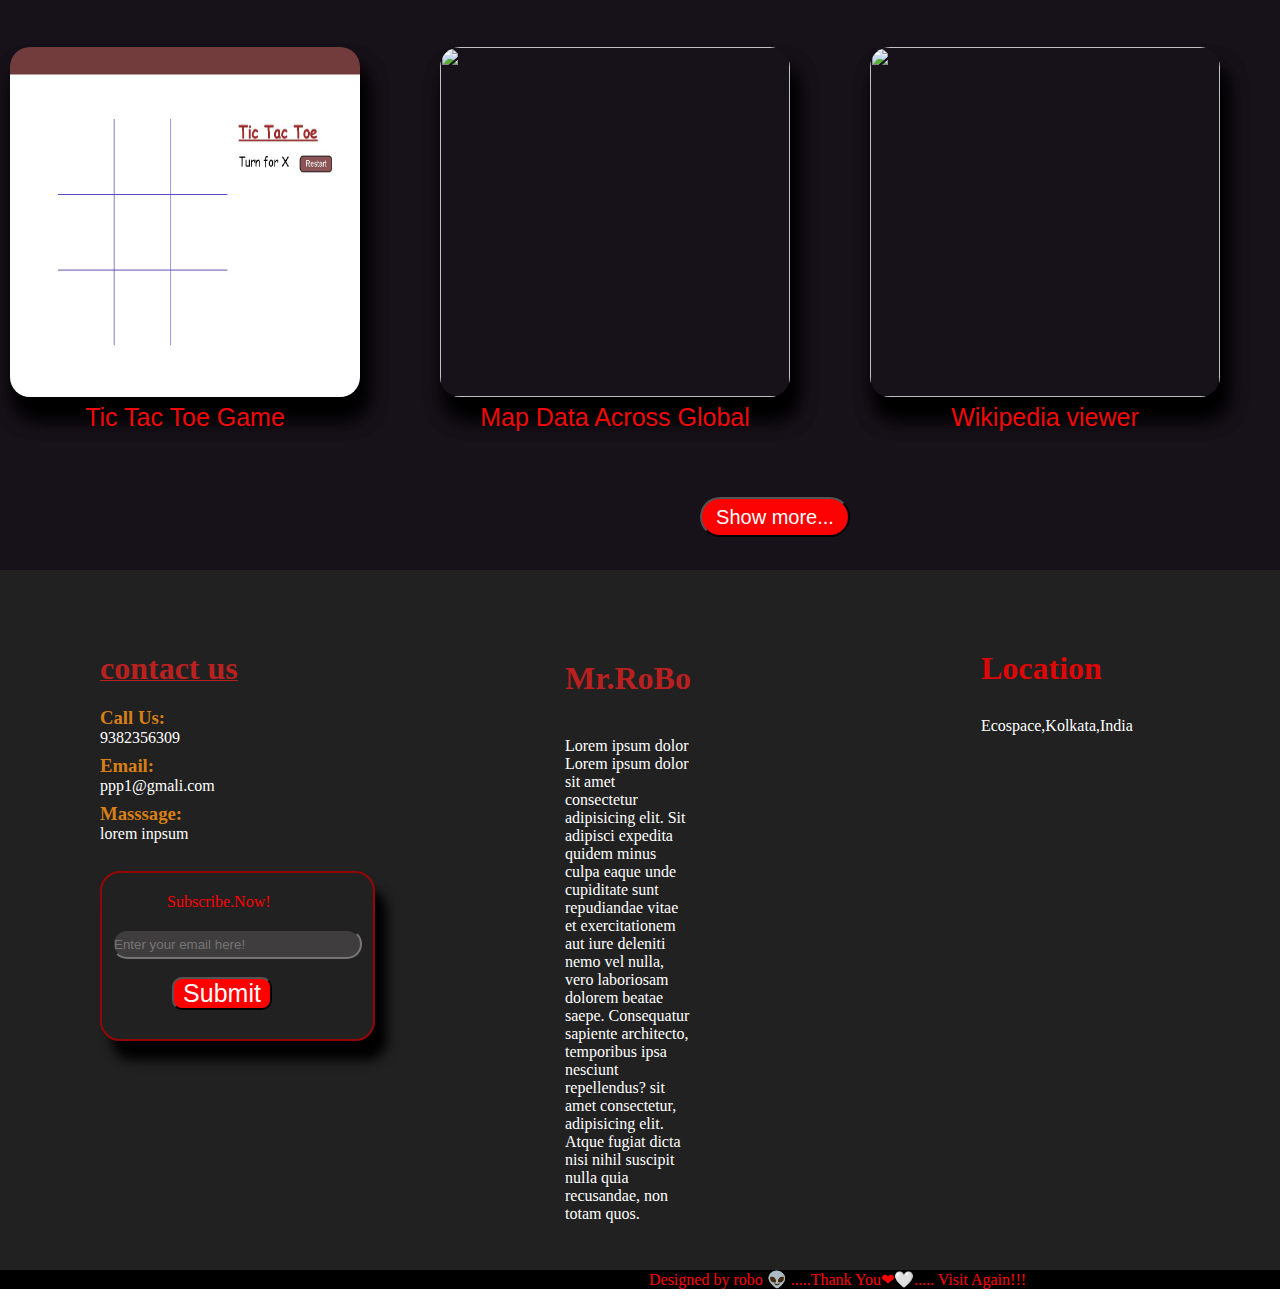
==== commit 54e4e79b: "fix file name bug" ====
--- a/index.html
+++ b/index.html
@@ -5,8 +5,8 @@
     <meta http-equiv="X-UA-Compatible" content="IE=edge">
     <meta name="viewport" content="width=device-width, initial-scale=1.0">
     <title>Document</title>
-    <link rel="stylesheet" href="portfolio2.css">
-    <link rel="stylesheet" media="screen and (max-width:1300px)" href="portfolio2 mobile.css">
+    <link rel="stylesheet" href="index.css">
+    <link rel="stylesheet" media="screen and (max-width:600px)" href="portfolio2 mobile.css">
 
 </head>
 <body>
--- a/index.css
+++ b/index.css
@@ -0,0 +1,486 @@
+ *{
+    padding: 0;
+    margin: 0;
+    box-sizing: border-box;
+    /* background-color: #24252A; */
+ }
+ /* ------------------navigation section-------------------------------- */
+header{
+   display: flex;
+   justify-content: space-between;
+   align-items: center;
+   padding: 10px;
+   background-color: #000000;
+   
+}
+.window-scroll{
+   background: black;
+   box-shadow: 0 1rem 2rem rgba(0,0, 0, 0.2);
+   }
+.head{
+   width: 100%;
+   position: fixed;
+   top: 0;
+}
+.spn{
+   color: red;
+   font-size: 66px;
+}
+.logo{
+   font-size: 50px;
+   color: rgb(239, 95, 129);
+   cursor: pointer;
+}
+li,a,button{
+   font-family: "montserrat" ,sans-serif;
+   font-weight: 500;
+   color: rgb(251, 250, 250);
+   font-size: 25px;
+   text-decoration: none;
+}
+.navlist{
+   list-style-type: none;
+   display: flex;
+   justify-content: space-evenly;
+   /* position: fixed; */
+}
+.navlist li{
+   display: inline-block;
+   padding:  20px;
+}
+.navlist li a{
+   transition: all 0.3s ease 0s;
+   font-size: 30px;
+   transition: 0.3s;
+   color: red;
+}
+/* .navlist li a:hover{ */
+   /* color: red; */
+   /* border-bottom: 5px solid red; */
+/* } */
+li a{
+   transition: .5s linear;
+}
+li:hover a:nth-child(1){
+   margin-right: 5px
+ }
+/* li:hover a:nth-child(1):after{ */
+   /* content: "'"; */
+ /* } */
+ li:hover a:nth-child(2){
+   margin-left: 30px
+ }
+ li:hover a{
+   color: #fff;
+   text-shadow: 0 0 10px #fff,
+                0 0 20px #fff, 
+                0 0 40px #fff;
+ }
+
+.contact-btn{
+   padding: 9px 25px;
+   margin-right: 90px;
+   background-color:red;
+   cursor: pointer;
+   /* border: none; */
+   border: 1px solid red;
+   border-radius: 50px;
+   transition: all 0.3s ease 0s;
+}
+.contact-btn:hover{
+   border: 4px soid rgba(0,136,169,1);
+   background-color: #24252A;
+}
+ /* -------------------------------------------- */
+ /* ---------------------------body section------------------------------ */
+.main-page{
+   display: flex;
+   justify-content: space-around;
+   background-color: #000000;
+   height: 1000px;
+}
+.intro{
+   margin-top: 350px;
+   padding-left: 80px;
+
+}
+.intro p{
+   color: white;
+   font-size: 20px;
+
+}
+.intro h1{
+   color: red;
+   font-size: 70px;
+   text-shadow: rgb(252, 252, 252) 1px 3px 2px;
+   letter-spacing: 10px;
+   cursor: pointer;
+}
+h1 span{
+   transition: .5s linear;
+}
+h1:hover span:nth-child(1){
+   margin-right: 5px
+ }
+ h1:hover span:nth-child(1):after{
+   content: "'";
+ }
+ h1:hover span:nth-child(2){
+   margin-left: 30px
+ }
+ h1:hover span{
+   color: #fff;
+   text-shadow: 0 0 10px #fff,
+                0 0 20px #fff, 
+                0 0 40px #fff;
+ }
+
+
+
+.mail{
+   margin-top: 60px;
+   /* margin: 20px; */
+   width: 260px;
+   height: 40px;
+   border: 2px solid red;
+   border-radius: 20px;
+   background-color:  #24252A;;
+   
+}
+.mail:hover{
+   background-color: rgb(215, 212, 212) ;
+   
+}
+#mailsubmit{
+   margin-left: 20px;
+   background-color: red;
+   border: 1px solid red;
+   border-radius: 20px;
+   width: 180px;
+   height: 44px;
+   cursor: pointer;
+}
+#mailsubmit:hover{
+  transition-duration: 0.5s;
+   background-color: #24252A;
+}
+.roboimg img{
+   margin-top: 180px;
+   margin-right: 100px;
+   height: 700px;
+   width: 600px;
+   opacity: 0.5;
+   border: 2px solid rgb(233, 14, 14);
+   border-radius: 50%;
+   image-resolution: 100;
+}
+/* ------------------------------------------------------ */
+/* -----------------------------------------about seciton----------------------- */
+#about-section{
+   background-color: rgb(35, 35, 35);
+   height: 900px;
+   display: grid;
+   grid-template-columns: 50% 50%;
+   justify-content: center;
+
+}
+.about-1{
+   width: 70%;
+   text-align: center;
+   margin: auto;
+   
+  padding-top:70px;
+}
+.about-1 h1{
+   color: white;
+   font-size: 50px;
+   text-decoration: underline 4px rgb(156, 155, 155) ;
+
+
+}
+.about-1 p{
+   color: rgb(147, 146, 157);
+   margin-top: 30px;
+}
+.about-1 button{
+   background-color: red;
+   border: none;
+   border-radius: 8px;
+   width: 120px;
+   height: 40px;
+   margin-top: 30px;
+   cursor: pointer;
+}
+.about-1 button:hover{
+   background-color: #24252A;
+   border: 2px solid red;
+   transition: 0.5s;
+}
+
+.about-2{
+   margin: 20px 0;
+   /* background-color: white; */
+   /* width: 500px; */
+   /* height: 500px; */
+}
+
+.about2card-1{
+   background-color: #000000;
+   width: 650px;
+   height: 250px;
+   margin: 19px 0;
+   text-align: center;
+ padding-top: 90px;
+ color: white;
+}
+
+
+
+
+
+/* --------------------------- project section------------ */
+#projects-section{
+   background-color: rgb(23, 18, 26);
+   width: 100%;
+   height: 1300px;
+   padding-top: 100px;
+}
+.project-item a{
+   text-decoration: none;
+}
+#projects-section h1{
+   text-align: center;
+   font-size: 40px;
+   padding-top: 130px;
+   color: rgb(255, 255, 255);
+   font-style: italic;
+   text-decoration: underline 5px rgb(250, 2, 2) ;
+   text-underline-offset: 10px;
+   padding-top: 80px;
+}
+.project-cointaner{
+   display: grid;
+   justify-content: center;
+ margin-top: 100px;
+ row-gap: 100px;
+column-gap: 30px;
+grid-template-columns: 400px 400px 400px;
+
+}
+.project-item{
+   box-shadow: #000000 6px 20px 20px;
+   width: 350px;
+   height: 350px;
+   border-radius: 20px;
+   
+}
+.project-item:hover{
+   /* border: 1px solid rgba(137, 10, 10, 0.473); */
+   box-shadow: none;
+   border: 1px solid black;
+}
+
+.project-item p{
+   /* border: 1px solid rgba(247, 244, 244, 0.503); */
+   /* background-color: rgb(14, 11, 6); */
+   color: rgba(250, 9, 9, 0.995);
+   /* height: 50px; */
+   margin-top: 0ch;
+  font-size: 25px;
+  text-align: center;
+  cursor: pointer;
+}
+
+.btn button{
+ background-color: rgb(252, 2, 2);
+ cursor: pointer;
+ width: 150px;
+ height: 40px;
+margin: 100px 700px;
+ /* margin-top: 100px; */
+
+ color: white;
+ font-size: 20px;
+ border-radius: 20px;
+}
+.btn button:hover{
+   background-color: rgb(0, 0, 0);
+   /* border: 2px solid rgba(3, 12, 6, 0.36); */
+   color: rgb(237, 13, 13);
+}
+/* ----------------------------service section--------- */
+
+#service-section{
+   height: 570px;
+   background-color: #24252A;
+   padding-top: 60px;
+}
+.service-intro{
+   color: white;
+   margin: 30px 100px;
+   font-family: 'Gill Sans', 'Gill Sans MT', Calibri, 'Trebuchet MS', sans-serif;
+   font-size: 17px;
+}
+.service{
+   display: flex;
+   justify-content: center;
+   align-items: center;
+   /* background-color: black; */
+   /* height: 800px; */
+}
+.serviceh1{
+   text-align: center;
+   color: red;
+   font-size: 40px;
+   text-decoration: underline red 3px;
+}
+.service-item{
+   width: 350px;
+   height: 350px;
+   /* border: 1px solid red; */
+   background-color: rgb(12, 11, 11);
+   margin: 40px;
+   border-radius: 15px;
+   box-shadow: 29px 30px 10px black;
+   border: 1px solid red;
+}
+.service-item:hover{
+   box-shadow: none;
+   background-color:#24252A;
+   border: none;
+   transition: 0.3s;
+}
+.service-item h1{
+   text-align: center;
+   padding-top: 50px;
+   color: rgb(254, 254, 254);
+   font-size: 30px;
+   
+}
+.service-item p{
+   text-align: center;
+   padding-top: 50px;
+   color: rgb(190, 185, 185);
+}
+.service-btn{
+  background-color: red;
+  border: none;
+  margin-left: 110px;
+  margin-top: 70px;
+  border-radius: 25px;
+  font-size: 20px;
+  padding: 10px;
+color: black;
+cursor: pointer;
+}
+.service-item button:hover{
+   border: 1px solid red;
+   background-color:black;
+   color: white;
+   transition: 0.5s;
+}
+hr {
+   /* padding-top: 5px; */
+   margin-bottom: 100px;
+   width: 100%;
+}
+
+/* ------------------------------- footer section ---------------------- */
+
+#footer-section{
+   height: 700px;
+   display: grid;
+   grid-template-columns: 1fr 1fr 1fr;
+   gap: 5rem;
+   background-color: #212121;
+}
+.footer-left{
+   margin: 60px 100px;
+}
+.fitm{
+   padding: 20px 0;
+  
+}
+.fitm h1{
+   color: rgb(185, 33, 33);
+   text-decoration: underline 1px;
+   padding-bottom: 20px;
+}
+.fitm h3{
+   color: rgb(216, 128, 21);
+   
+}
+.fitm p{
+   padding-bottom: 8px;
+   color: white;
+}
+.fitm2{
+   /* background-color: #000000; */
+   height: 170px;
+   width: 275px;
+   border: 2px solid rgb(149, 7, 7);
+   border-radius: 20px;
+   box-shadow: 12px 19px 12px black;
+}
+
+.fitm2 form{
+   padding: 20px 10px;
+   
+}
+#ftr-lebel{
+ margin-left:  55px;
+ color: red;
+ 
+}
+.fitm2 input{
+   width: 250px;
+   height: 30px;
+   background-color:rgb(63, 61, 61) ;
+   border-radius: 20px;
+   color: white;
+}
+
+#ftr-submit{
+   width: 100px;
+   border-radius: 10px;
+   margin-left: 60px;
+   background-color: red;
+   cursor: pointer;
+}
+#ftr-submit:hover{
+   background-color: black;
+}
+
+
+
+.footer-mid{
+   padding: 90px 10px;
+}
+.footer-mid p{
+   color: white;
+}
+.footer-mid h1{
+   color: rgb(186, 32, 32);
+   padding-bottom: 40px;
+}
+
+.footer-right{
+   margin: 80px 200px;
+}
+.footer-right h1{
+   color:rgb(221, 7, 7);
+   padding-bottom: 30px;
+}
+.footer-right p{
+   color: white;
+}
+
+.cpyr8{
+background-color: black;
+width: 1675px;
+color: red;
+text-align: center;
+
+}
+
+/* ---------------------------------------------------------------------- */
--- a/portfolio2 mobile.css
+++ b/portfolio2 mobile.css
@@ -2,14 +2,8 @@
     padding: 0;
     margin: 0;
 }
-header{
-  
-
-}
-.main-page{
 
 
-}
 .nav-list{
     right: 5%;
 }
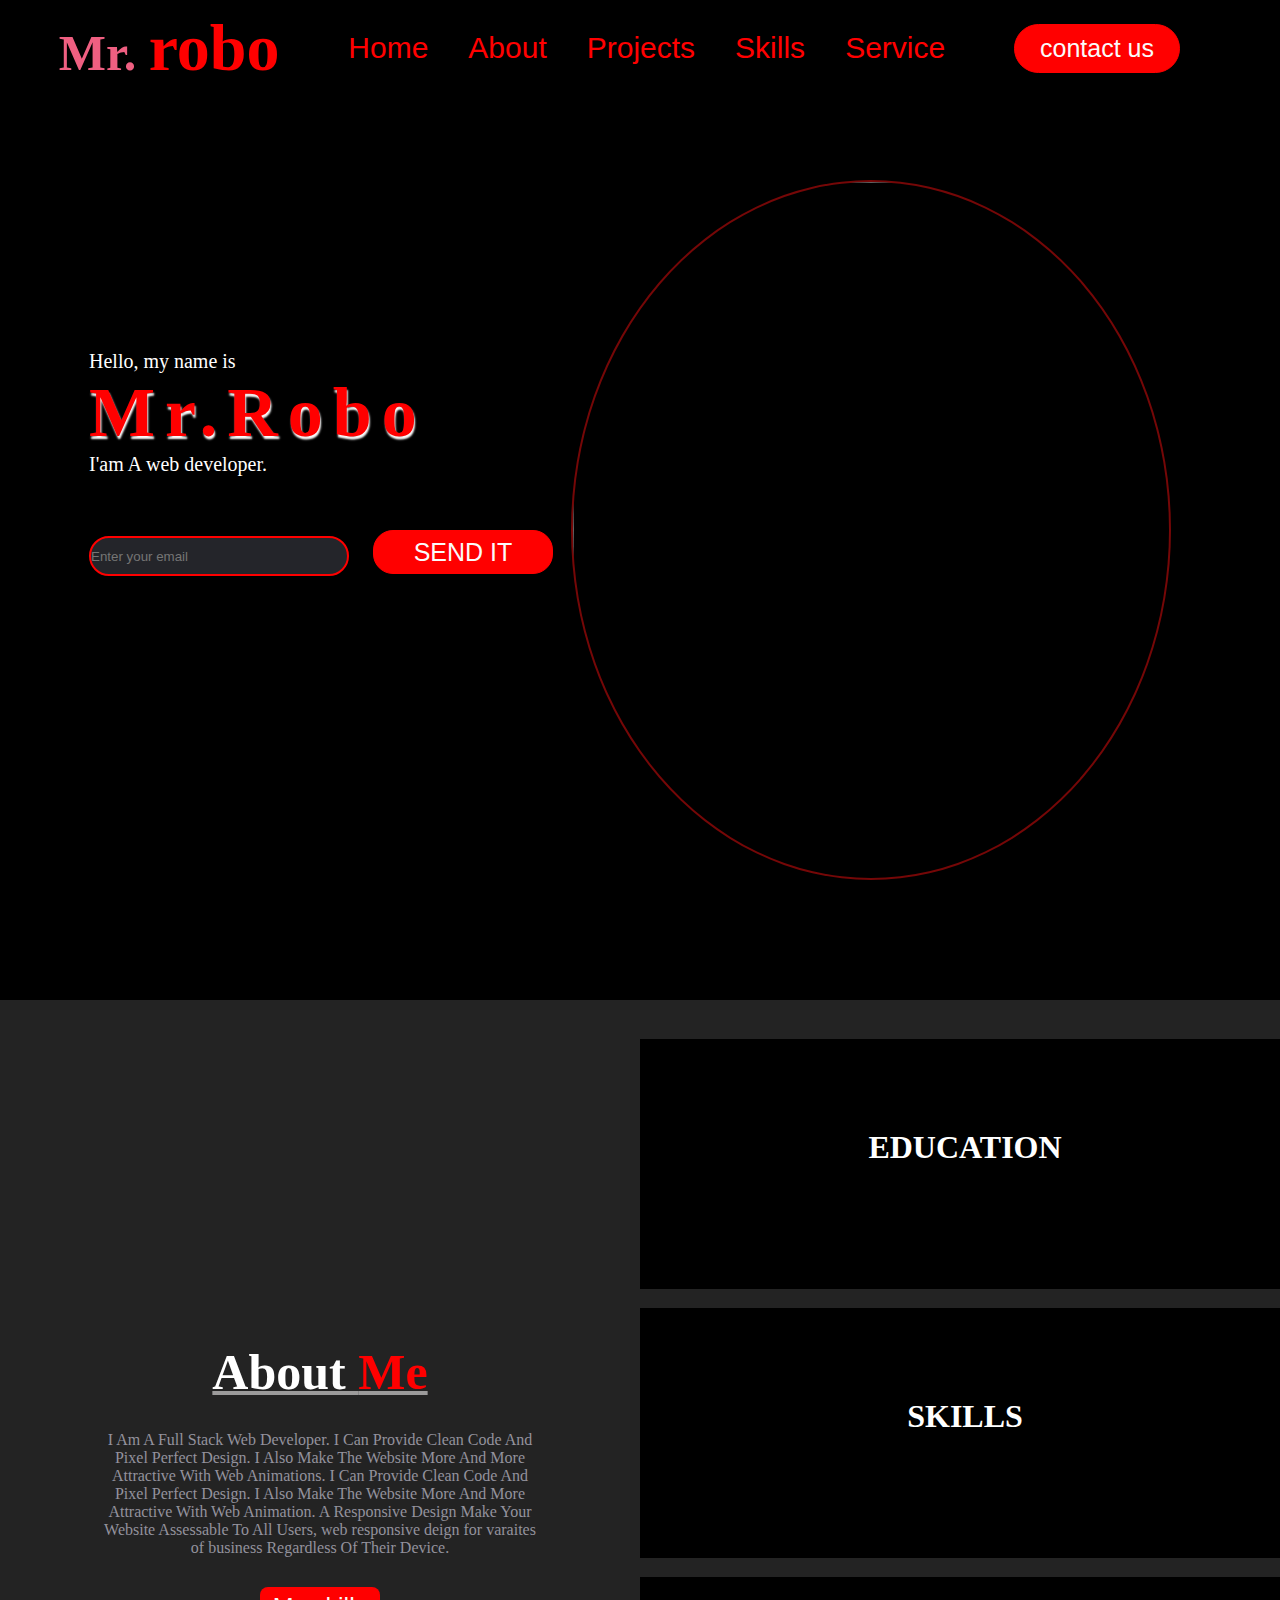
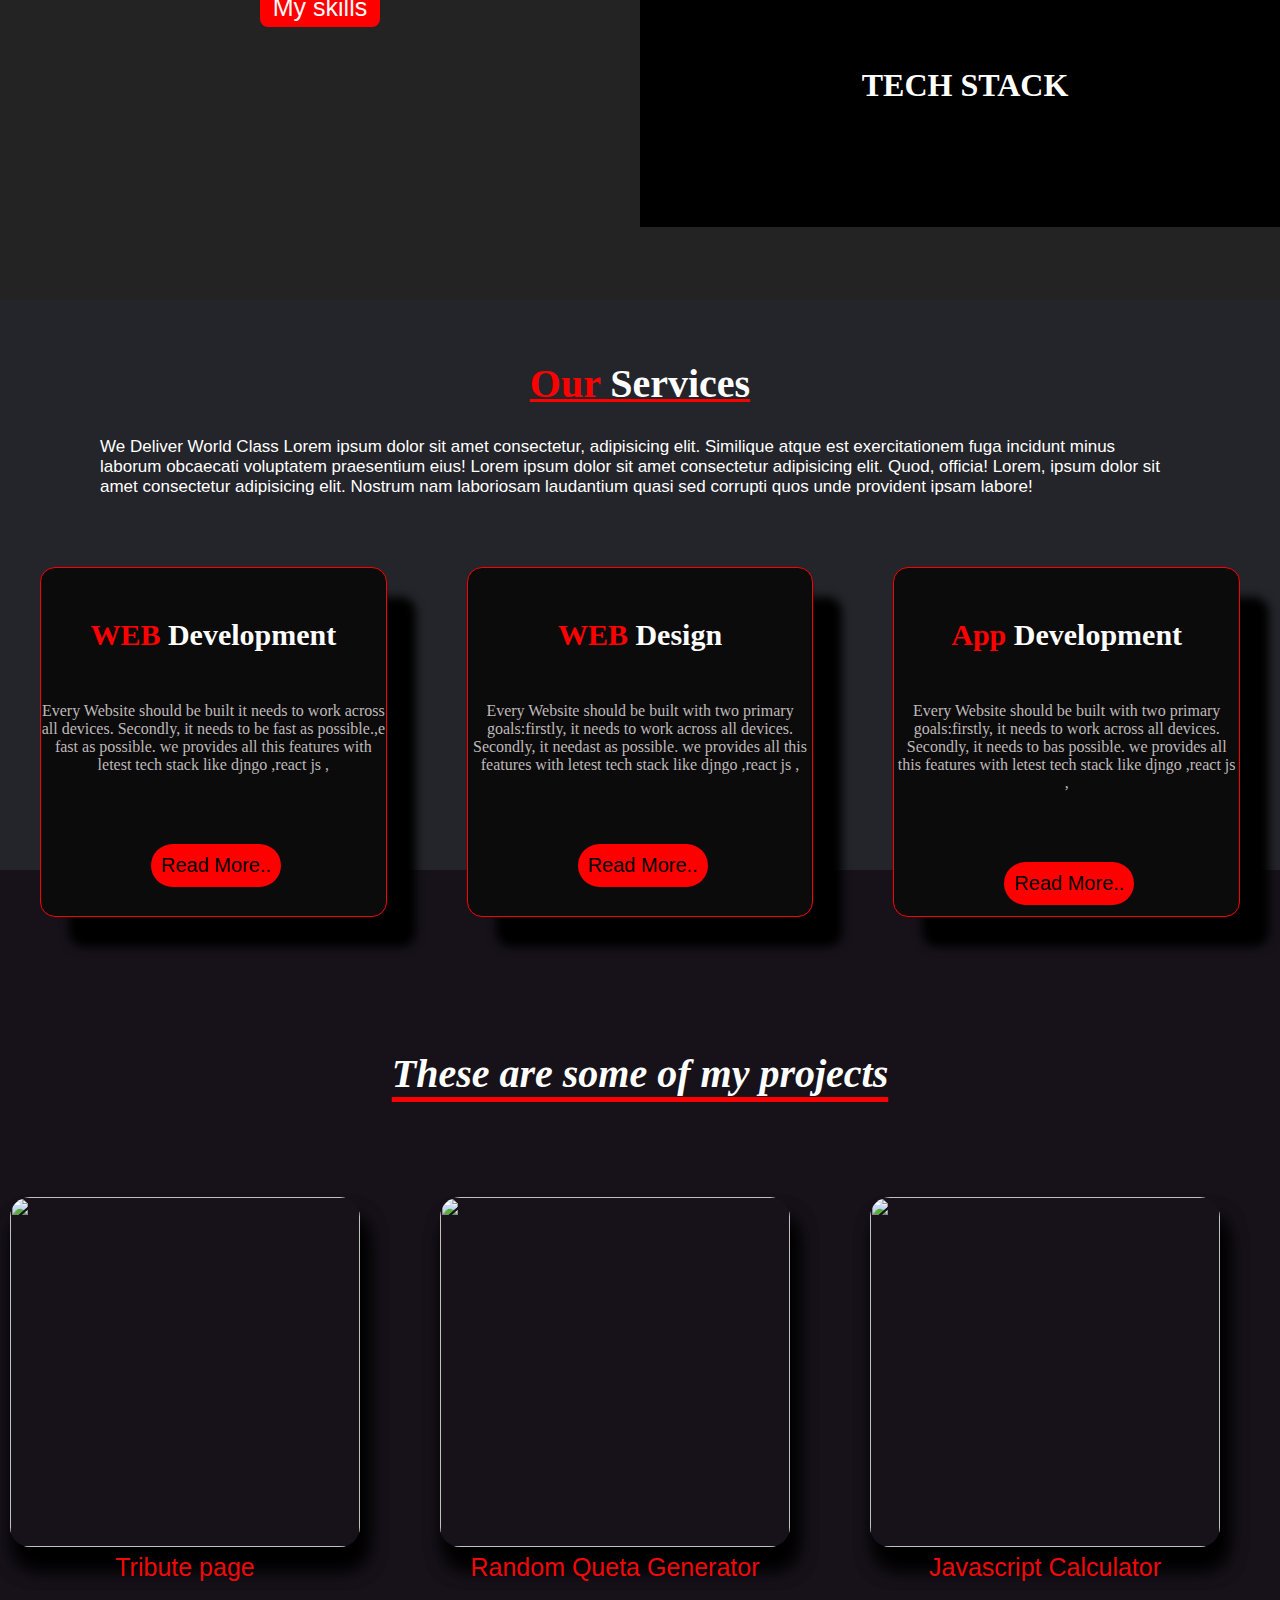
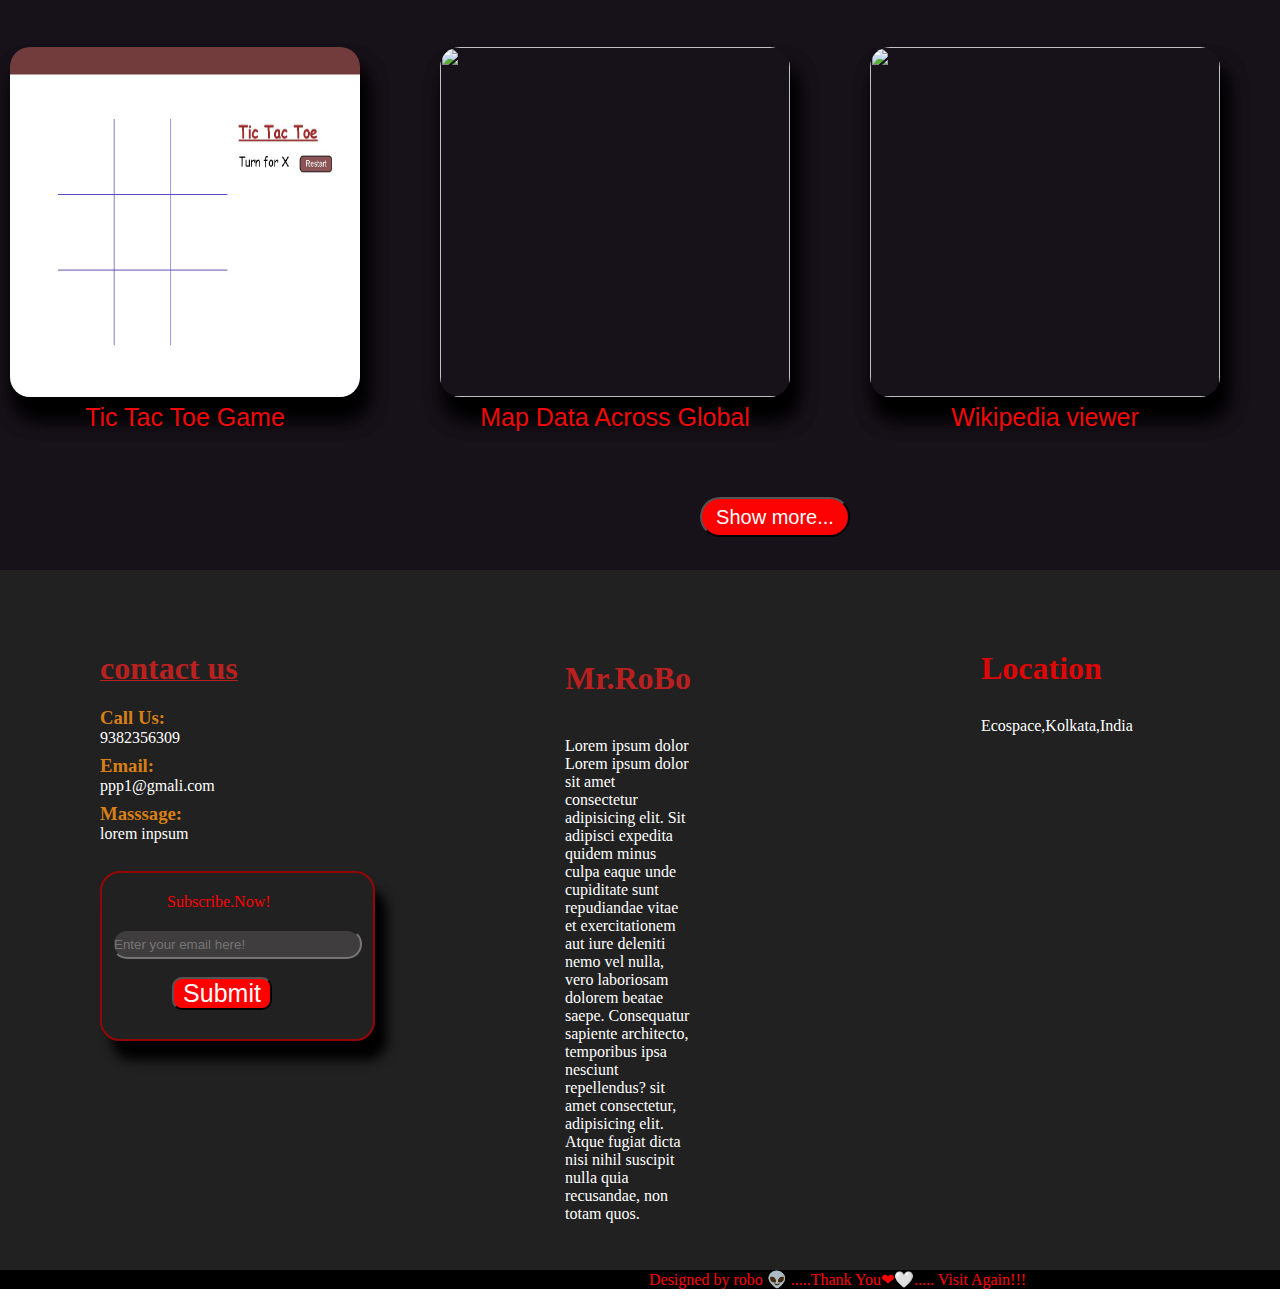
==== commit 2c748718: "ggggggggggggggggggg" ====
--- a/index.html
+++ b/index.html
@@ -14,7 +14,7 @@
     <div class="head">
     <header>
         <nav class="nav-list"></nav>
-        <h2 class="logo">Mr.<span class="spn">robo</span></h2>
+        <h2 class="logo">Mr. <span class="spn">robo</span></h2>
      
         <ul class="navlist">
             <li><a href="#">Home</a></li>
